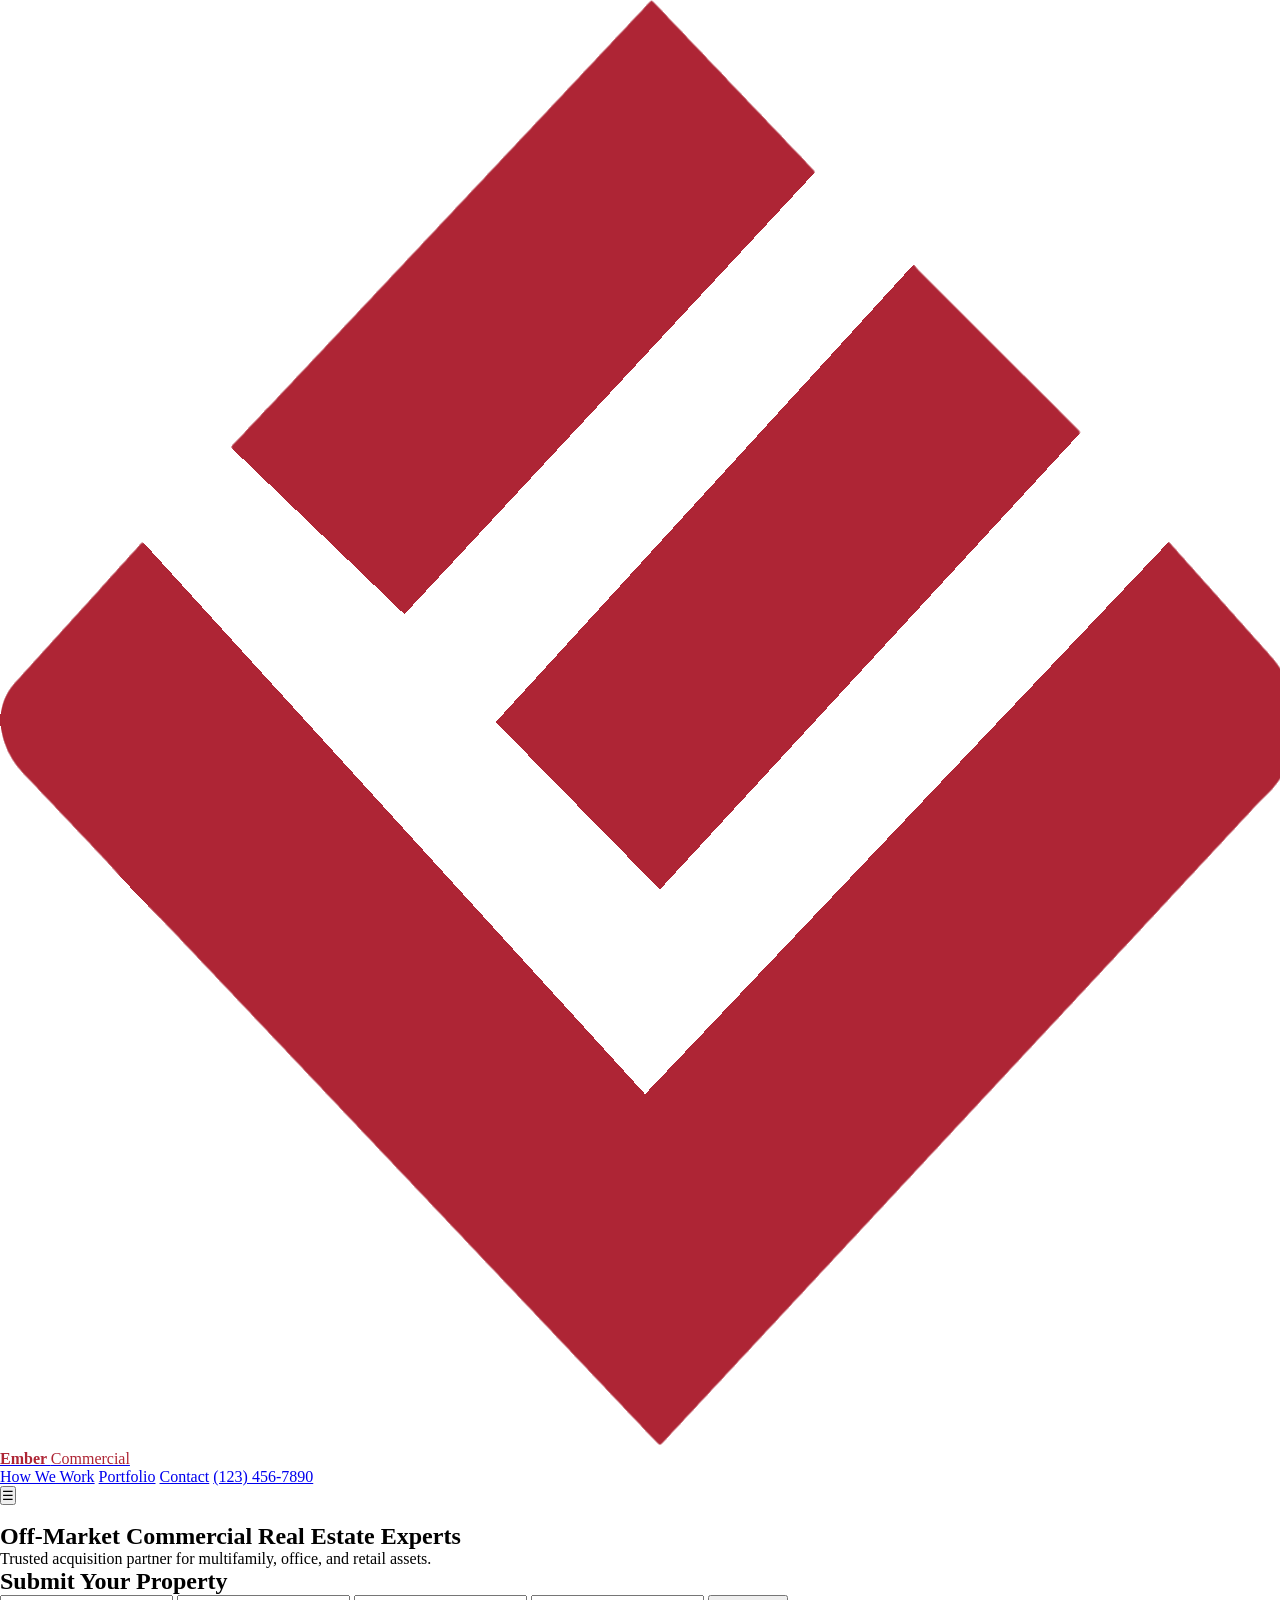
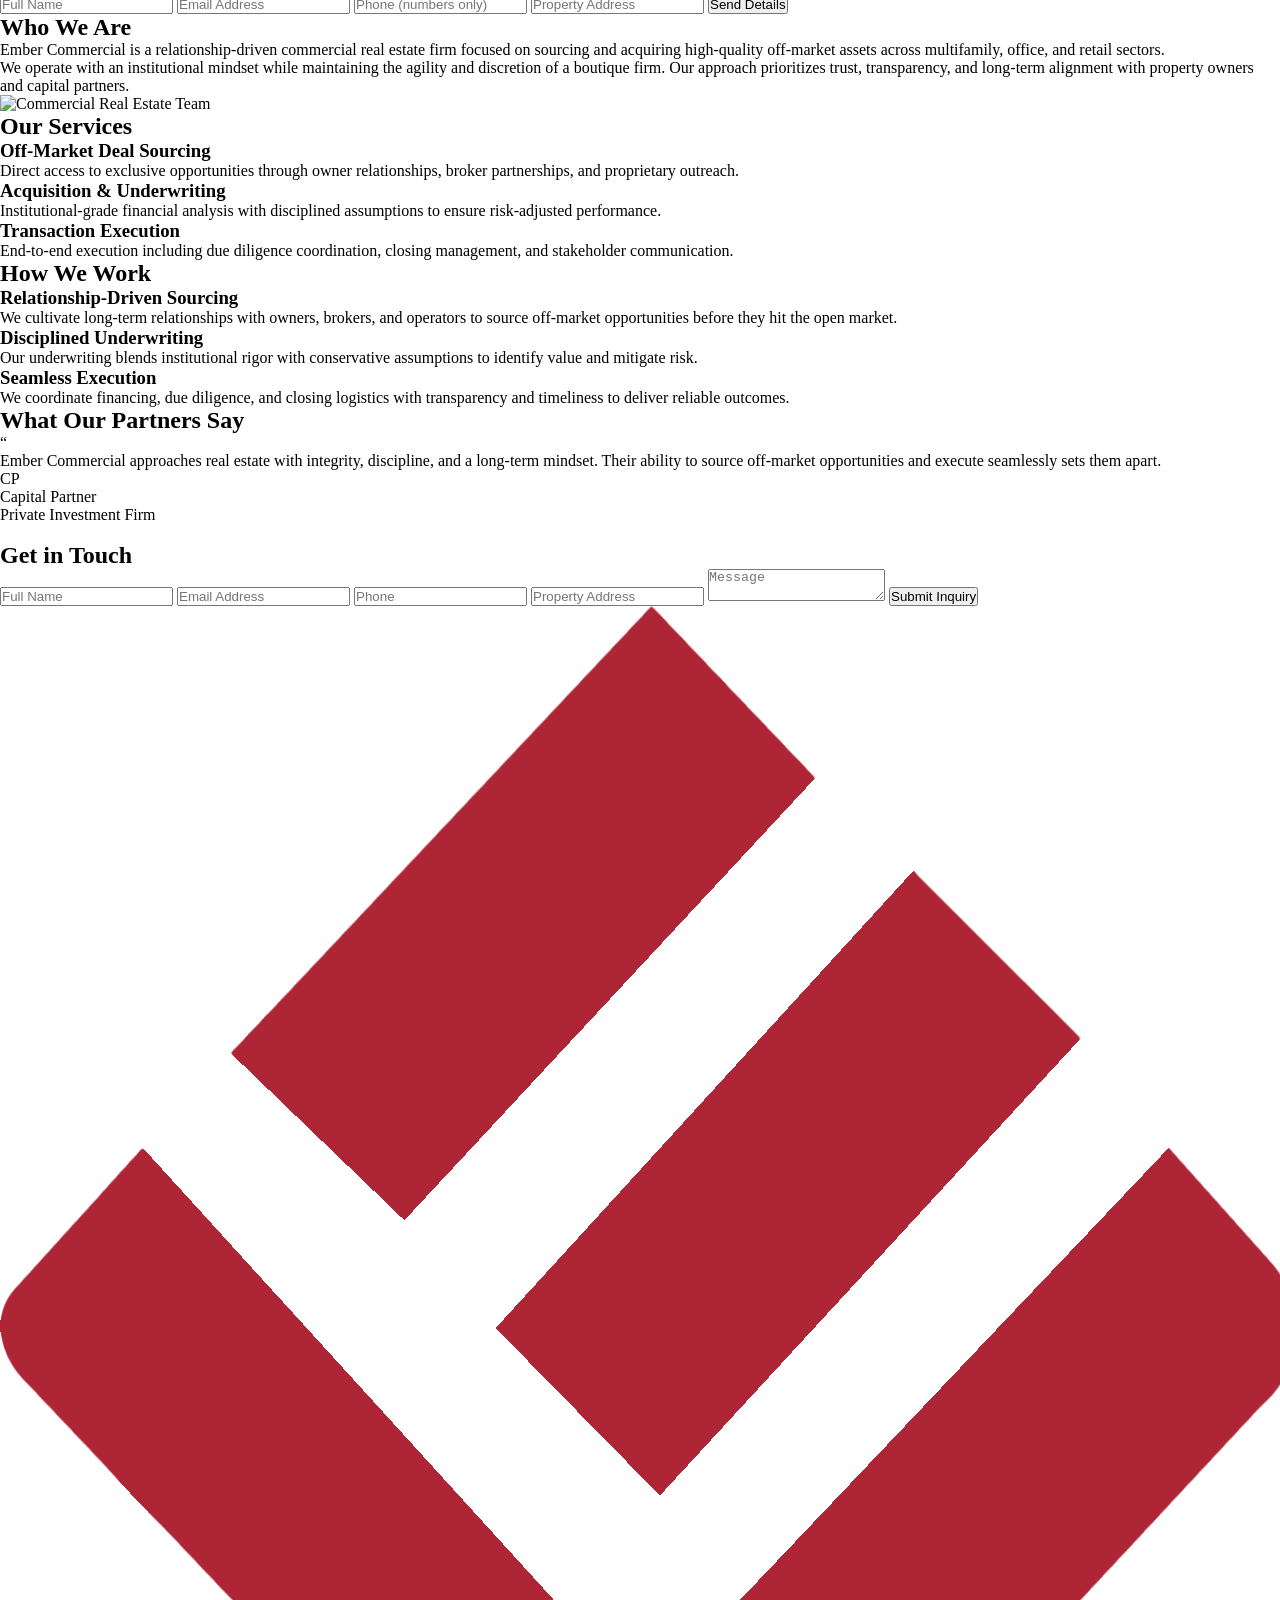
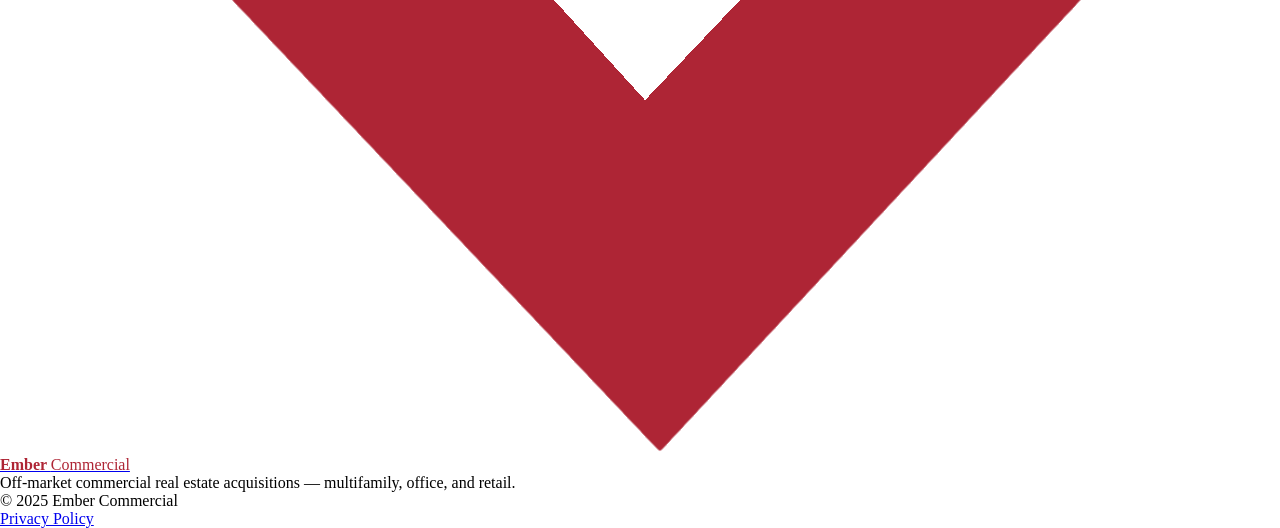
==== index.html @ 790bab95 "portfolio" ====
<!DOCTYPE html>
<html lang="en">
<head>
<meta charset="UTF-8">
<meta name="viewport" content="width=device-width, initial-scale=1.0">

<!-- SEO -->
<title>Ember Commercial | Off-Market Commercial Real Estate</title>
<meta name="description" content="Ember Commercial specializes in off-market multifamily, office, and retail real estate acquisitions with expert sourcing and execution.">
<meta name="keywords" content="commercial real estate, off market deals, multifamily, retail centers, office buildings">
<meta name="author" content="Ember Commercial">
<!-- Schema.org -->
<script type="application/ld+json">
{
  "@context": "https://schema.org",
  "@type": "RealEstateAgent",
  "name": "Ember Commercial",
  "url": "https://embercommercial.com",
  "telephone": "+1-123-456-7890",
  "address": {
    "@type": "PostalAddress",
    "addressCountry": "US"
  }
}
</script>
<script src="https://cdn.tailwindcss.com"></script>
<script src="https://cdn.jsdelivr.net/npm/emailjs-com@3/dist/email.min.js"></script>

<script>
tailwind.config = {
  theme: {
    extend: {
      colors: {
        ember: '#ae2535',
        dark: '#0F172A'
      }
    }
  }
}
</script>
  <link rel="stylesheet" href="style.css">
  <link rel="shortcut icon" href="Ember_commercial_jiiw76.png" type="image/x-icon">
  </head>

  <!-- SweetAlert2 -->
  <script src="https://cdn.jsdelivr.net/npm/sweetalert2@11"></script>
  </head>
</head>

<body id="top" class="bg-slate-50 text-slate-800">

<!-- ================= NAV ================= -->
<header class="fixed w-full bg-white shadow z-50">
  <div class="max-w-7xl mx-auto px-6 py-4 flex justify-between items-center">
    <div class="flex items-center space-x-2 font-bold text-xl">
      <a href="index.html" class="flex items-center space-x-2">
        <span class="text-ember">
          <img src="Ember_commercial_jiiw76.png" alt="Ember Commercial Logo" class="h-8 inline-block">
        </span>
        <span style="color:#ae2535 ; font-weight: bold;">Ember <span style="font-weight: 400;">Commercial</span></span>
      </a>
    </div>

    <nav class="hidden md:flex items-center space-x-8">
      <a href="#work" class="hover:text-ember">How We Work</a>
      <a href="#portfolio" class="hover:text-ember">Portfolio</a>
      <a href="#contact" class="hover:text-ember">Contact</a>
      <a href="tel:+11234567890" class="text-ember font-semibold">(123) 456-7890</a>
    </nav>

    <button id="menuBtn" class="md:hidden text-2xl p-2 rounded-md" aria-controls="mobileMenu" aria-expanded="false" aria-label="Open menu"> 
      <span id="menuIcon">☰</span>
    </button>
  </div>

  <!-- Mobile menu backdrop -->
  <div id="mobileBackdrop" class="hidden fixed inset-0 bg-black/50 z-40"></div>

  <!-- Mobile menu (fixed overlay) -->
  <nav id="mobileMenu" class="hidden fixed top-16 inset-x-4 bg-white rounded-xl shadow-lg z-50 p-6 md:hidden" role="menu" aria-hidden="true">
    <div class="flex flex-col space-y-4 text-lg">
      <a href="#work" class="block py-3 px-4 rounded hover:bg-slate-100" role="menuitem">How We Work</a>
      <a href="#portfolio" class="block py-3 px-4 rounded hover:bg-slate-100" role="menuitem">Portfolio</a>
      <a href="#contact" class="block py-3 px-4 rounded hover:bg-slate-100" role="menuitem">Contact</a>
      <a href="tel:+11234567890" class="block py-3 px-4 rounded font-semibold text-ember" role="menuitem">(123) 456-7890</a>
    </div>
  </nav>
</header>

<div class="h-20"></div>

<!-- ================= HERO ================= -->
<section class="relative bg-cover bg-center"
style="background-image:url('https://images.unsplash.com/photo-1486406146926-c627a92ad1ab'); background-attachment:scroll;">

<div class="absolute inset-0 bg-black/65"></div>

<div class="relative max-w-6xl mx-auto px-6 py-20 md:py-32 grid md:grid-cols-2 gap-8 md:gap-24 text-white">
  <div>
    <h1 class="text-5xl font-bold mb-6 max-w-xl">
      Off-Market Commercial Real Estate Experts
    </h1>
    <p class="text-lg text-slate-200 mb-8 max-w-lg">
      Trusted acquisition partner for multifamily, office, and retail assets.
    </p>
  </div>

  <!-- HERO FORM -->
  <form id="heroForm" class="bg-white text-slate-800 rounded-2xl p-6 md:p-8 shadow-xl space-y-4 max-w-md w-full mx-auto">
    <h2 class="text-2xl font-semibold text-center mb-4">Submit Your Property</h2>
    <input name="name" required placeholder="Full Name" class="w-full border rounded-xl px-4 py-3 name-field" autocomplete="name">
    <input name="email" type="email" required placeholder="Email Address" class="w-full border rounded-xl px-4 py-3">
    <input name="phone" type="tel" inputmode="numeric" pattern="[0-9]*" maxlength="15" required placeholder="Phone (numbers only)" class="w-full border rounded-xl px-4 py-3 phone-field">
    <input name="address" placeholder="Property Address" required class="w-full border rounded-xl px-4 py-3">
    <button class="w-full bg-ember text-white py-3 rounded-xl font-semibold">
      Send Details
    </button>
  </form>
</div>
</section>

<!-- ================= WHO WE ARE ================= -->
<section id="about" class="py-24 bg-white">
  <div class="max-w-6xl mx-auto px-6 grid md:grid-cols-2 gap-16 items-center">

    <!-- Text -->
    <div>
      <h2 class="text-3xl font-bold mb-6">Who We Are</h2>
      <p class="text-slate-600 leading-relaxed mb-6">
        Ember Commercial is a relationship-driven commercial real estate firm
        focused on sourcing and acquiring high-quality off-market assets across
        multifamily, office, and retail sectors.
      </p>
      <p class="text-slate-600 leading-relaxed">
        We operate with an institutional mindset while maintaining the agility
        and discretion of a boutique firm. Our approach prioritizes trust,
        transparency, and long-term alignment with property owners and capital
        partners.
      </p>
    </div>

    <!-- Image -->
    <div class="relative">
      <img
        loading="lazy"
        src="https://images.unsplash.com/photo-1521737604893-d14cc237f11d"
        alt="Commercial Real Estate Team"
        class="rounded-2xl shadow-lg"
      >
    </div>

  </div>
</section>

<!-- ================= OUR SERVICES ================= -->
<section id="services" class="py-24 bg-slate-50">
  <div class="max-w-6xl mx-auto px-6">

    <h2 class="text-3xl font-bold text-center mb-16">Our Services</h2>

    <div class="grid md:grid-cols-3 gap-14 md:px-10">

      <!-- Service 1 -->
      <div>
        <h3 class="text-xl font-semibold mb-3">
          Off-Market Deal Sourcing
        </h3>
        <p class="text-slate-600 leading-relaxed">
          Direct access to exclusive opportunities through owner relationships,
          broker partnerships, and proprietary outreach.
        </p>
      </div>

      <!-- Service 2 -->
      <div>
        <h3 class="text-xl font-semibold mb-3">
          Acquisition & Underwriting
        </h3>
        <p class="text-slate-600 leading-relaxed">
          Institutional-grade financial analysis with disciplined assumptions
          to ensure risk-adjusted performance.
        </p>
      </div>

      <!-- Service 3 -->
      <div>
        <h3 class="text-xl font-semibold mb-3">
          Transaction Execution
        </h3>
        <p class="text-slate-600 leading-relaxed">
          End-to-end execution including due diligence coordination, closing
          management, and stakeholder communication.
        </p>
      </div>

    </div>
  </div>
</section>


<!-- ================= HOW WE WORK ================= -->
<section id="work" class="py-24 bg-white">
  <div class="max-w-6xl mx-auto px-6">
    <h2 class="text-3xl font-bold text-center mb-16">How We Work</h2>
    <div class="relative border-l-2 border-ember pl-10 space-y-12 md:max-w-4xl md:mx-auto">
      <div class="relative">
        <span class="absolute -left-3 bg-ember w-6 h-6 rounded-full ring-2 ring-white"></span>
        <div class="md:pl-6">
          <h3 class="text-xl font-semibold">Relationship-Driven Sourcing</h3>
          <p class="text-slate-600 max-w-md">
            We cultivate long-term relationships with owners, brokers, and operators to source off-market opportunities before they hit the open market.
          </p>
        </div>
      </div>

      <div class="relative">
        <span class="absolute -left-3 bg-ember w-6 h-6 rounded-full ring-2 ring-white"></span>
        <div class="md:pl-6">
          <h3 class="text-xl font-semibold">Disciplined Underwriting</h3>
          <p class="text-slate-600 max-w-md">
            Our underwriting blends institutional rigor with conservative assumptions to identify value and mitigate risk.
          </p>
        </div>
      </div>

      <div class="relative">
        <span class="absolute -left-3 bg-ember w-6 h-6 rounded-full ring-2 ring-white"></span>
        <div class="md:pl-6">
          <h3 class="text-xl font-semibold">Seamless Execution</h3>
          <p class="text-slate-600 max-w-md">
            We coordinate financing, due diligence, and closing logistics with transparency and timeliness to deliver reliable outcomes.
          </p>
        </div>
      </div>
    </div>
  </div>
</section>



<!-- ================= TESTIMONIAL ================= -->
<section class="py-24 bg-slate-50">
  <div class="max-w-5xl mx-auto px-6 text-center">

    <h2 class="text-3xl font-bold mb-12">What Our Partners Say</h2>

    <div class="bg-white rounded-2xl shadow-lg p-10 md:p-14 relative">
      <span class="absolute -top-6 left-1/2 -translate-x-1/2 text-ember text-6xl">“</span>

      <p class="text-xl text-slate-700 leading-relaxed mb-8 max-w-3xl mx-auto">
        Ember Commercial approaches real estate with integrity, discipline, and
        a long-term mindset. Their ability to source off-market opportunities
        and execute seamlessly sets them apart.
      </p>

      <div class="flex flex-col items-center">
        <div class="w-14 h-14 rounded-full bg-ember text-white flex items-center justify-center font-bold text-lg">
          CP
        </div>
        <p class="mt-4 font-semibold">Capital Partner</p>
        <p class="text-sm text-slate-500">Private Investment Firm</p>
      </div>
    </div>

  </div>
</section>



<!-- ================= CONTACT ================= -->
<section id="contact" class="py-24 bg-white">
  <div class="max-w-7xl mx-auto px-6 grid md:grid-cols-2 gap-12">

    <img src="" alt="">

    <form id="contactForm" class="space-y-4">
      <h2 class="text-3xl font-bold mb-4">Get in Touch</h2>
      <input name="name" required placeholder="Full Name" class="w-full border rounded-xl px-4 py-3 name-field" autocomplete="name">
      <input name="email" type="email" required placeholder="Email Address" class="w-full border rounded-xl px-4 py-3">
      <input name="phone" type="tel" inputmode="numeric" pattern="[0-9]*" maxlength="15" required placeholder="Phone" class="w-full border rounded-xl px-4 py-3 phone-field">
      <input name="address" placeholder="Property Address" required class="w-full border rounded-xl px-4 py-3">
      <textarea name="message" placeholder="Message" class="w-full border rounded-xl px-4 py-3 h-28"></textarea>
      <button class="bg-ember text-white py-3 rounded-xl w-full font-semibold">
        Submit Inquiry
      </button>
    </form>

  </div>
</section>

<!-- ================= FOOTER ================= -->
<footer class="bg-dark text-slate-400 py-12 text-center">
  <div class="max-w-3xl mx-auto px-6">
    <a href="index.html" class="inline-block mb-4">
      <img src="Ember_commercial_jiiw76.png" alt="Ember Commercial Logo" class="h-16 mx-auto mb-2">
     <span style="color:#ae2535 ; font-weight: bold;">Ember <span style="font-weight: 400;">Commercial</span></span>
    </a>

    <p class="text-slate-300 mb-6">Off-market commercial real estate acquisitions — multifamily, office, and retail.</p>

    <div class="flex items-center justify-center space-x-4">
      <p class="text-slate-400">© 2025 Ember Commercial</p>
      <a href="privacy-policy.html" class="text-slate-300 hover:text-white">Privacy Policy</a>
    </div>
  </div>
</footer>

<script src="script.js"></script>
</body>
</html>
---- style.css ----
*{
    margin: 0;
    padding: 0;
    box-sizing: border-box;
    scroll-behavior: smooth;
}

/* Prevent background scroll when mobile menu is open */
.no-scroll {
    overflow: hidden;
}

/* Testimonial avatar */
.testimonial-avatar { width:48px; height:48px; border-radius:9999px; object-fit:cover }


.gallery-img {
  width: 420px;
  height: 260px;
  object-fit: cover;
  border-radius: 1rem;
  box-shadow: 0 10px 25px rgba(0,0,0,0.15);
}

/* Animations */
@keyframes scrollLeft {
  0% { transform: translateX(0); }
  100% { transform: translateX(-50%); }
}

@keyframes scrollRight {
  0% { transform: translateX(-50%); }
  100% { transform: translateX(0); }
}

.animate-scroll-left {
  animation: scrollLeft 45s linear infinite;
}

.animate-scroll-right {
  animation: scrollRight 55s linear infinite;
}


/* Mobile optimization */
@media (max-width: 768px) {
  .gallery-img {
    width: 300px;
    height: 200px;
  }
}

/* Mobile menu animated appearance */
#mobileBackdrop {
  transition: opacity 260ms ease, visibility 260ms ease;
  opacity: 0;
  visibility: hidden;
  background-color: rgba(2,6,23,0.6);
  /* remove blur for non-glassy look */
  z-index: 99980; /* ensure backdrop is behind the menu */
}

.backdrop-visible {
  opacity: 1;
  visibility: visible;
  z-index: 99980 !important;
}

@keyframes menuEnter {
  0% { transform: translateY(16px) scale(0.98); opacity: 0; }
  60% { transform: translateY(-8px) scale(1.02); opacity: 1; }
  100% { transform: translateY(0) scale(1); opacity: 1; }
}

@keyframes menuExit {
  0% { transform: translateY(0) scale(1); opacity: 1; }
  100% { transform: translateY(12px) scale(0.98); opacity: 0; }
}

#mobileMenu {
  transition: transform 320ms cubic-bezier(.2,.9,.3,1), opacity 240ms ease;
  transform-origin: top center;
  opacity: 0;
  pointer-events: none;
  z-index: 99990; /* default stacking for the menu */
}

.menu-visible {
  opacity: 1;
  pointer-events: auto;
  animation: menuEnter 360ms cubic-bezier(.2,.9,.3,1) both;
}

/* Ensure visible menu is rendered above other fixed elements and is interactive */
.menu-visible {
  z-index: 99999 !important;
  display: flex !important;
}

/* Make inner content interactive and ensure touch actions are allowed */
#mobileMenu, #mobileMenu * {
  touch-action: auto;
}

#mobileMenu a {
  position: relative;
  z-index: 100000;
}

.menu-hidden-anim {
  animation: menuExit 220ms ease both;
}

/* Slight glass / elevated look for mobile menu */
#mobileMenu {
  /* solid, opaque background to avoid a glass effect */
  background-color: #ffffff;
  box-shadow: 0 12px 30px rgba(2,6,23,0.12);
  border: 0; /* keep it clean */
}

/* Make mobile menu full-screen and ensure clicks register */
@media (max-width: 768px) {
  /* default: keep hidden as inset-x small card */
  #mobileMenu {
    top: 16px; /* keep same as markup when not visible */
    left: 1rem;
    right: 1rem;
    bottom: auto;
    border-radius: 1rem;
  }

  /* When opened, expand to cover viewport */
  #mobileMenu.menu-visible {
    inset: 0;
    top: 0;
    left: 0;
    right: 0;
    bottom: 0;
    border-radius: 0;
    padding: 2.5rem 1.25rem;
    display: flex;
    align-items: center;
    justify-content: center;
  }

  /* constrain the inner column so links remain readable */
  #mobileMenu .flex {
    max-width: 420px;
    width: 100%;
  }

  /* Backdrop should only capture clicks when visible */
  #mobileBackdrop { pointer-events: none; }
  .backdrop-visible { pointer-events: auto; }
}
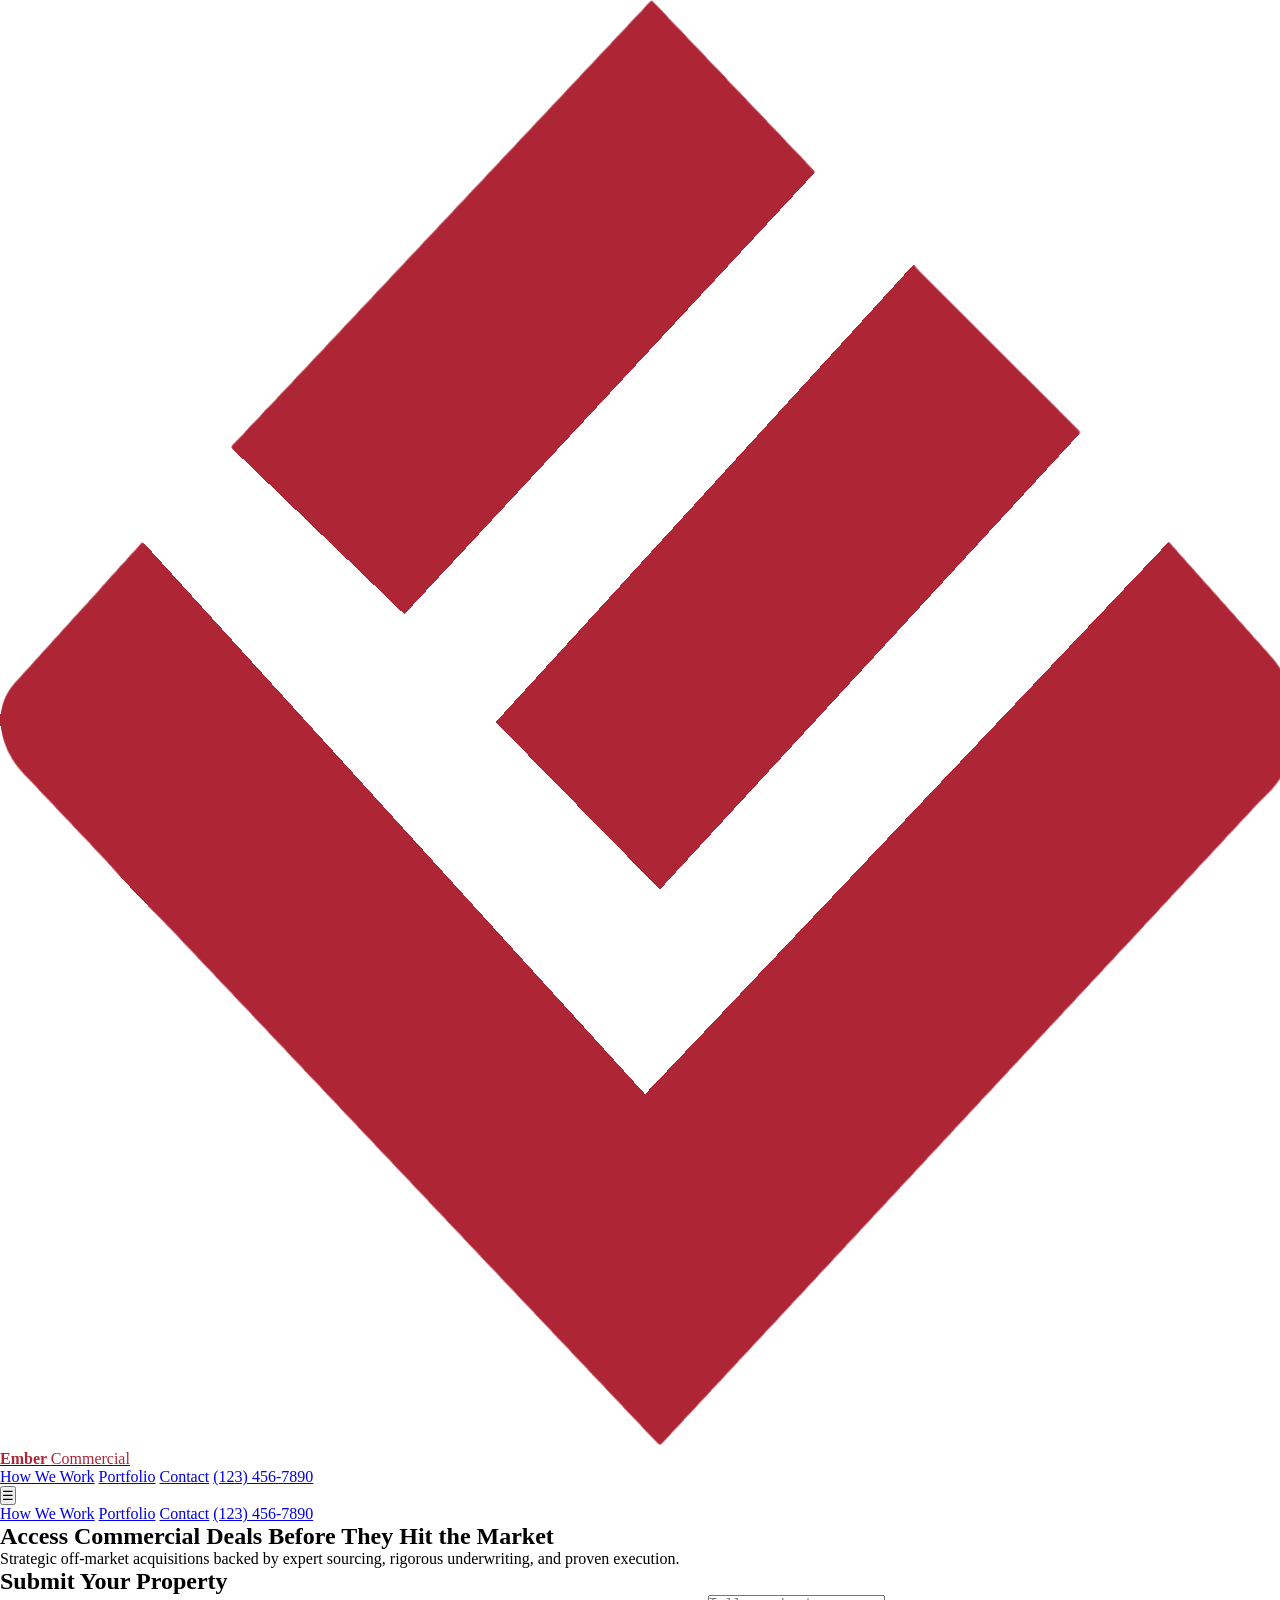
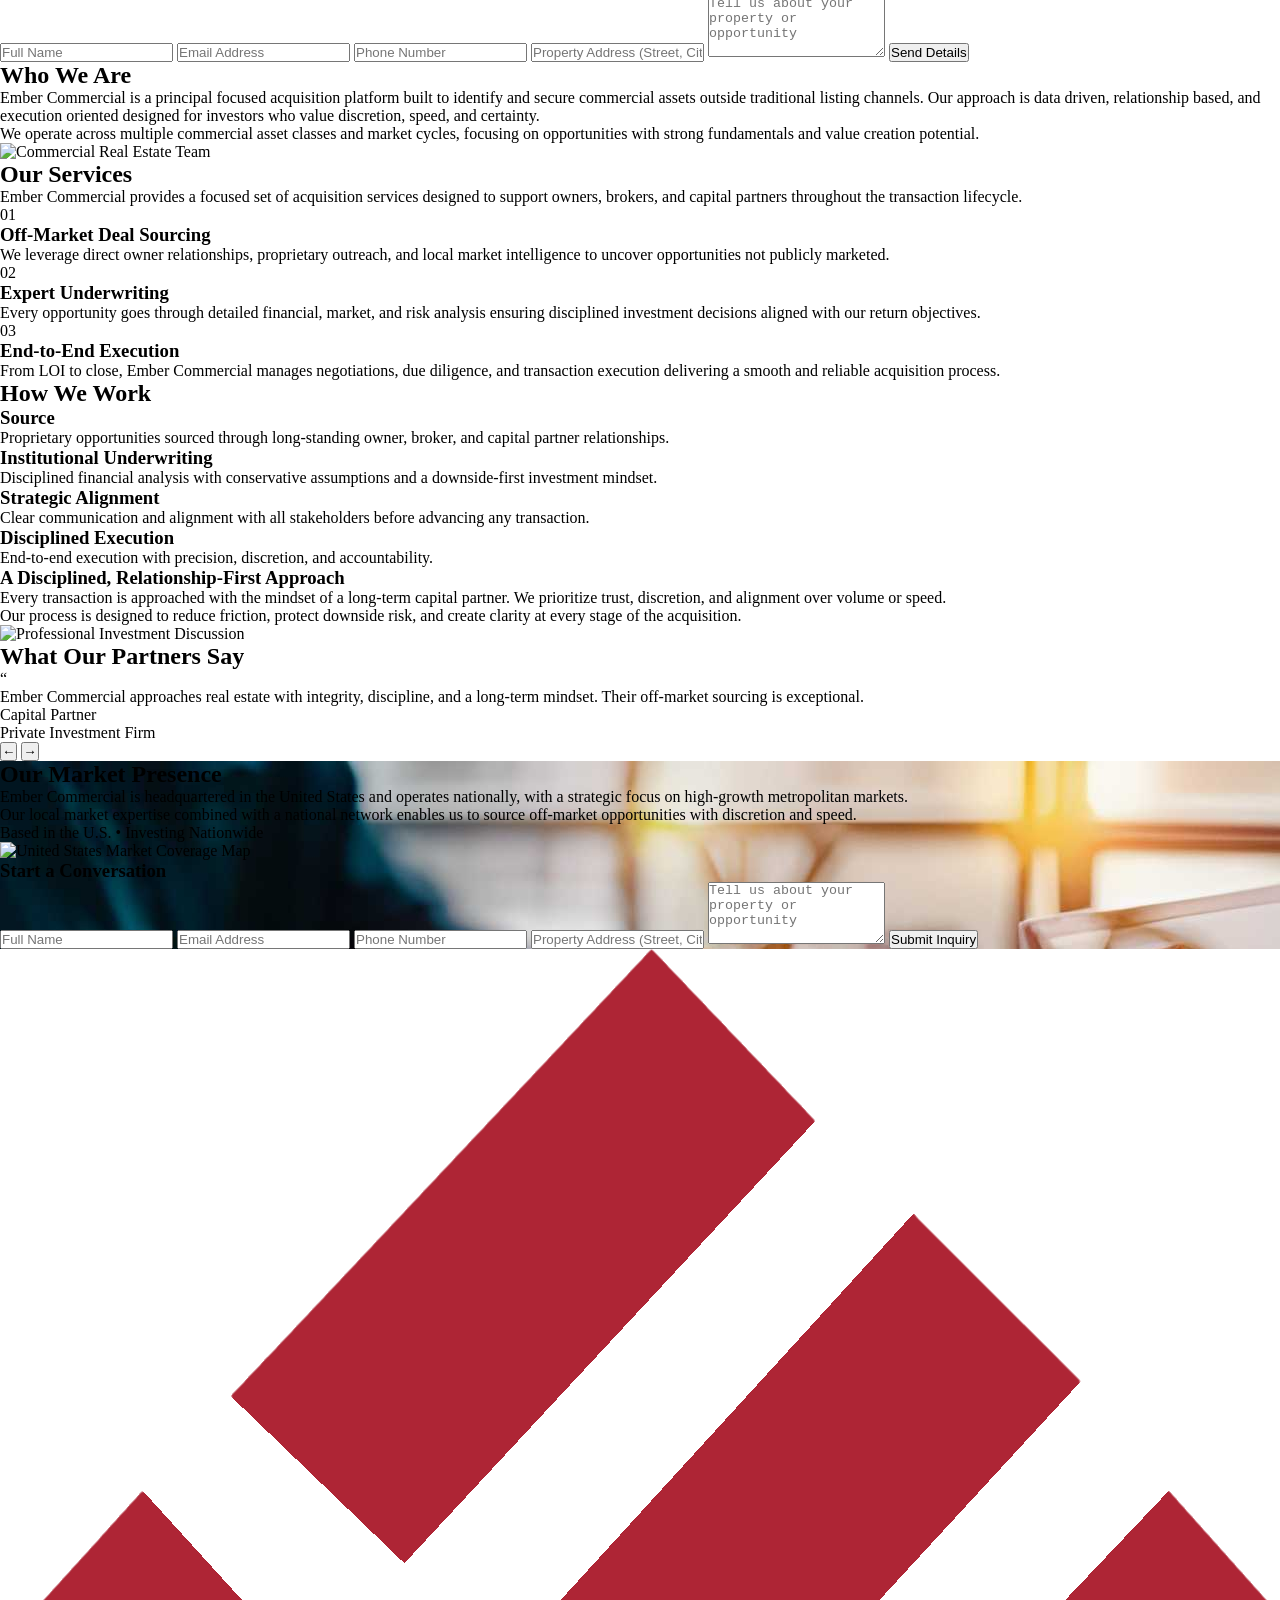
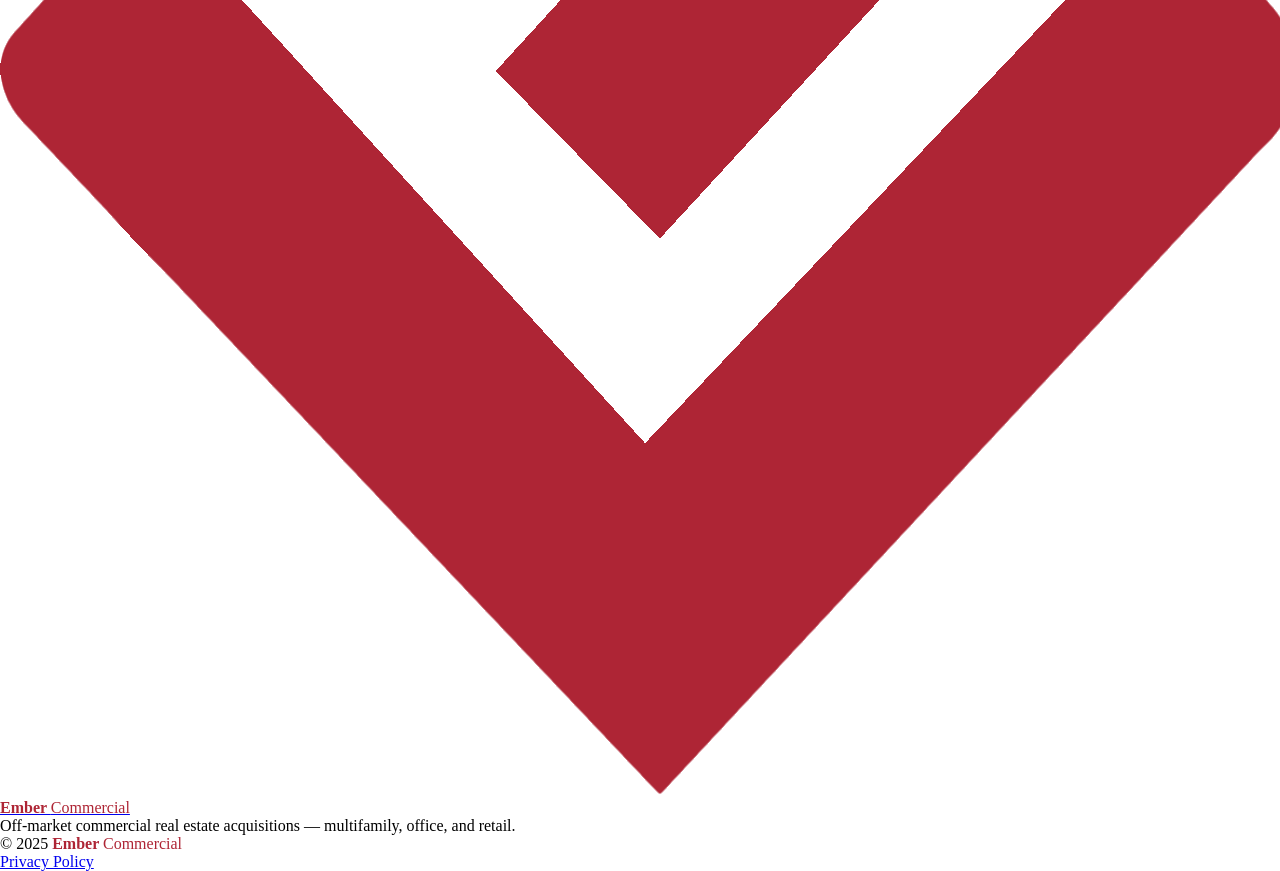
==== commit 5e1fdfcf: "updating" ====
--- a/index.html
+++ b/index.html
@@ -98,20 +98,31 @@
 <div class="relative max-w-6xl mx-auto px-6 py-20 md:py-32 grid md:grid-cols-2 gap-8 md:gap-24 text-white">
   <div>
     <h1 class="text-5xl font-bold mb-6 max-w-xl">
-      Off-Market Commercial Real Estate Experts
+      Access Commercial Deals Before They Hit the Market
     </h1>
     <p class="text-lg text-slate-200 mb-8 max-w-lg">
-      Trusted acquisition partner for multifamily, office, and retail assets.
+      Strategic off-market acquisitions backed by expert sourcing, rigorous underwriting, and proven execution.
     </p>
   </div>
 
   <!-- HERO FORM -->
   <form id="heroForm" class="bg-white text-slate-800 rounded-2xl p-6 md:p-8 shadow-xl space-y-4 max-w-md w-full mx-auto">
     <h2 class="text-2xl font-semibold text-center mb-4">Submit Your Property</h2>
-    <input name="name" required placeholder="Full Name" class="w-full border rounded-xl px-4 py-3 name-field" autocomplete="name">
-    <input name="email" type="email" required placeholder="Email Address" class="w-full border rounded-xl px-4 py-3">
-    <input name="phone" type="tel" inputmode="numeric" pattern="[0-9]*" maxlength="15" required placeholder="Phone (numbers only)" class="w-full border rounded-xl px-4 py-3 phone-field">
-    <input name="address" placeholder="Property Address" required class="w-full border rounded-xl px-4 py-3">
+    <input name="name" required placeholder="Full Name" class="w-full border rounded-xl px-4 py-3 name-field border border-slate-300 focus:outline-none focus:ring-2 focus:ring-ember"  autocomplete="name">
+
+    <input name="email" type="email" required placeholder="Email Address" class="w-full border rounded-lg border border-slate-300 focus:outline-none focus:ring-2 focus:ring-ember  px-4 py-3">
+
+    <input name="phone" type="tel" inputmode="numeric" pattern="[0-9]*" maxlength="15" required placeholder="Phone Number" class="w-full border rounded-lg border border-slate-300 focus:outline-none focus:ring-2 focus:ring-ember px-4 py-3 phone-field">
+
+    <input name="address" placeholder="Property Address (Street, City, State)" required class="w-full border border-slate-300 focus:outline-none focus:ring-2 focus:ring-ember rounded-lg px-4 py-3">
+
+    <textarea
+    name="message"
+    rows="4"
+    placeholder="Tell us about your property or opportunity"
+    class="w-full px-4 py-3 rounded-lg border border-slate-300 focus:outline-none focus:ring-2 focus:ring-ember"
+  ></textarea>
+
     <button class="w-full bg-ember text-white py-3 rounded-xl font-semibold">
       Send Details
     </button>
@@ -127,15 +138,10 @@
     <div>
       <h2 class="text-3xl font-bold mb-6">Who We Are</h2>
       <p class="text-slate-600 leading-relaxed mb-6">
-        Ember Commercial is a relationship-driven commercial real estate firm
-        focused on sourcing and acquiring high-quality off-market assets across
-        multifamily, office, and retail sectors.
+      Ember Commercial is a principal focused acquisition platform built to identify and secure commercial assets outside traditional listing channels. Our approach is data driven, relationship based, and execution oriented designed for investors who value discretion, speed, and certainty.
       </p>
       <p class="text-slate-600 leading-relaxed">
-        We operate with an institutional mindset while maintaining the agility
-        and discretion of a boutique firm. Our approach prioritizes trust,
-        transparency, and long-term alignment with property owners and capital
-        partners.
+       We operate across multiple commercial asset classes and market cycles, focusing on opportunities with strong fundamentals and value creation potential.
       </p>
     </div>
 
@@ -156,82 +162,149 @@
 <section id="services" class="py-24 bg-slate-50">
   <div class="max-w-6xl mx-auto px-6">
 
-    <h2 class="text-3xl font-bold text-center mb-16">Our Services</h2>
-
-    <div class="grid md:grid-cols-3 gap-14 md:px-10">
-
-      <!-- Service 1 -->
-      <div>
-        <h3 class="text-xl font-semibold mb-3">
+    <div class="max-w-3xl mx-auto text-center mb-20">
+      <h2 class="text-3xl font-bold mb-6">Our Services</h2>
+      <p class="text-slate-600 leading-relaxed">
+        Ember Commercial provides a focused set of acquisition services designed
+        to support owners, brokers, and capital partners throughout the
+        transaction lifecycle.
+      </p>
+    </div>
+
+    <div class="space-y-20 max-w-4xl mx-auto">
+
+      <!-- Service 01 -->
+      <div class="flex gap-10">
+        <span class="text-ember text-4xl font-bold">01</span>
+        <div>
+          <h3 class="text-xl font-semibold mb-4">
           Off-Market Deal Sourcing
+          </h3>
+          <p class="text-slate-600 leading-relaxed">
+          We leverage direct owner relationships, proprietary outreach, and local market intelligence to uncover opportunities not publicly marketed.
+          </p>
+        </div>
+      </div>
+
+      <!-- Service 02 -->
+      <div class="flex gap-10">
+        <span class="text-ember text-4xl font-bold">02</span>
+        <div>
+          <h3 class="text-xl font-semibold mb-4">
+            Expert Underwriting
+          </h3>
+          <p class="text-slate-600 leading-relaxed">
+           Every opportunity goes through detailed financial, market, and risk analysis ensuring disciplined investment decisions aligned with our return objectives.
+          </p>
+        </div>
+      </div>
+
+      <!-- Service 03 -->
+      <div class="flex gap-10">
+        <span class="text-ember text-4xl font-bold">03</span>
+        <div>
+          <h3 class="text-xl font-semibold mb-4">
+            End-to-End Execution
+          </h3>
+          <p class="text-slate-600 leading-relaxed">
+          From LOI to close, Ember Commercial manages negotiations, due diligence, and transaction execution delivering a smooth and reliable acquisition process.
+          </p>
+        </div>
+      </div>
+
+    </div>
+  </div>
+</section>
+
+
+<!-- ================= HOW WE WORK ================= -->
+<section id="process" class="py-24 bg-white">
+  <div class="max-w-6xl mx-auto px-6">
+
+    <h2 class="text-3xl font-bold text-center mb-20">How We Work</h2>
+
+    <div class="grid md:grid-cols-2 gap-20 items-start">
+
+      <!-- LEFT: TIMELINE -->
+      <div class="relative md:pl-10">
+
+        <!-- Vertical line -->
+        <div class="hidden md:block absolute top-0 left-2 h-full w-0.5 bg-slate-300"></div>
+
+        <!-- Step 1 -->
+        <div class="relative flex md:block pb-12 md:pb-20 items-start">
+          <span class="flex-shrink-0 w-4 h-4 bg-ember rounded-full mt-1 md:mt-0 md:absolute md:-left-5 md:top-2"></span>
+          <div class="ml-4 md:ml-0">
+            <h3 class="text-xl font-semibold mb-3">Source</h3>
+            <p class="text-slate-600 leading-relaxed">
+              Proprietary opportunities sourced through long-standing owner,
+              broker, and capital partner relationships.
+            </p>
+          </div>
+        </div>
+
+        <!-- Step 2 -->
+        <div class="relative flex md:block pb-12 md:pb-20 items-start">
+          <span class="flex-shrink-0 w-4 h-4 bg-ember rounded-full mt-1 md:mt-0 md:absolute md:-left-5 md:top-2"></span>
+          <div class="ml-4 md:ml-0">
+            <h3 class="text-xl font-semibold mb-3">Institutional Underwriting</h3>
+            <p class="text-slate-600 leading-relaxed">
+              Disciplined financial analysis with conservative assumptions and a
+              downside-first investment mindset.
+            </p>
+          </div>
+        </div>
+
+        <!-- Step 3 -->
+        <div class="relative flex md:block pb-12 md:pb-20 items-start">
+          <span class="flex-shrink-0 w-4 h-4 bg-ember rounded-full mt-1 md:mt-0 md:absolute md:-left-5 md:top-2"></span>
+          <div class="ml-4 md:ml-0">
+            <h3 class="text-xl font-semibold mb-3">Strategic Alignment</h3>
+            <p class="text-slate-600 leading-relaxed">
+              Clear communication and alignment with all stakeholders before
+              advancing any transaction.
+            </p>
+          </div>
+        </div>
+
+        <!-- Step 4 -->
+        <div class="relative flex md:block items-start">
+          <span class="flex-shrink-0 w-4 h-4 bg-ember rounded-full mt-1 md:mt-0 md:absolute md:-left-5 md:top-2"></span>
+          <div class="ml-4 md:ml-0">
+            <h3 class="text-xl font-semibold mb-3">Disciplined Execution</h3>
+            <p class="text-slate-600 leading-relaxed">
+              End-to-end execution with precision, discretion, and accountability.
+            </p>
+          </div>
+        </div>
+
+      </div>
+
+      <!-- RIGHT: PROCESS PHILOSOPHY / IMAGE -->
+      <div class="mt-10 md:mt-0">
+        <h3 class="text-2xl font-semibold mb-6">
+          A Disciplined, Relationship-First Approach
         </h3>
-        <p class="text-slate-600 leading-relaxed">
-          Direct access to exclusive opportunities through owner relationships,
-          broker partnerships, and proprietary outreach.
+
+        <p class="text-slate-600 leading-relaxed mb-6">
+          Every transaction is approached with the mindset of a long-term
+          capital partner. We prioritize trust, discretion, and alignment over
+          volume or speed.
         </p>
-      </div>
-
-      <!-- Service 2 -->
-      <div>
-        <h3 class="text-xl font-semibold mb-3">
-          Acquisition & Underwriting
-        </h3>
-        <p class="text-slate-600 leading-relaxed">
-          Institutional-grade financial analysis with disciplined assumptions
-          to ensure risk-adjusted performance.
+
+        <p class="text-slate-600 leading-relaxed mb-10">
+          Our process is designed to reduce friction, protect downside risk,
+          and create clarity at every stage of the acquisition.
         </p>
-      </div>
-
-      <!-- Service 3 -->
-      <div>
-        <h3 class="text-xl font-semibold mb-3">
-          Transaction Execution
-        </h3>
-        <p class="text-slate-600 leading-relaxed">
-          End-to-end execution including due diligence coordination, closing
-          management, and stakeholder communication.
-        </p>
-      </div>
-
-    </div>
-  </div>
-</section>
-
-
-<!-- ================= HOW WE WORK ================= -->
-<section id="work" class="py-24 bg-white">
-  <div class="max-w-6xl mx-auto px-6">
-    <h2 class="text-3xl font-bold text-center mb-16">How We Work</h2>
-    <div class="relative border-l-2 border-ember pl-10 space-y-12 md:max-w-4xl md:mx-auto">
-      <div class="relative">
-        <span class="absolute -left-3 bg-ember w-6 h-6 rounded-full ring-2 ring-white"></span>
-        <div class="md:pl-6">
-          <h3 class="text-xl font-semibold">Relationship-Driven Sourcing</h3>
-          <p class="text-slate-600 max-w-md">
-            We cultivate long-term relationships with owners, brokers, and operators to source off-market opportunities before they hit the open market.
-          </p>
-        </div>
-      </div>
-
-      <div class="relative">
-        <span class="absolute -left-3 bg-ember w-6 h-6 rounded-full ring-2 ring-white"></span>
-        <div class="md:pl-6">
-          <h3 class="text-xl font-semibold">Disciplined Underwriting</h3>
-          <p class="text-slate-600 max-w-md">
-            Our underwriting blends institutional rigor with conservative assumptions to identify value and mitigate risk.
-          </p>
-        </div>
-      </div>
-
-      <div class="relative">
-        <span class="absolute -left-3 bg-ember w-6 h-6 rounded-full ring-2 ring-white"></span>
-        <div class="md:pl-6">
-          <h3 class="text-xl font-semibold">Seamless Execution</h3>
-          <p class="text-slate-600 max-w-md">
-            We coordinate financing, due diligence, and closing logistics with transparency and timeliness to deliver reliable outcomes.
-          </p>
-        </div>
-      </div>
+
+        <img
+          loading="lazy"
+          src="https://images.unsplash.com/photo-1507679799987-c73779587ccf"
+          alt="Professional Investment Discussion"
+          class="rounded-2xl shadow-lg max-w-full"
+        >
+      </div>
+
     </div>
   </div>
 </section>
@@ -240,56 +313,129 @@
 
 <!-- ================= TESTIMONIAL ================= -->
 <section class="py-24 bg-slate-50">
-  <div class="max-w-5xl mx-auto px-6 text-center">
-
-    <h2 class="text-3xl font-bold mb-12">What Our Partners Say</h2>
-
-    <div class="bg-white rounded-2xl shadow-lg p-10 md:p-14 relative">
+  <div class="max-w-5xl mx-auto px-6 text-center relative">
+
+    <h2 class="text-3xl font-bold mb-14">What Our Partners Say</h2>
+
+    <!-- Card -->
+    <div
+      id="testimonialCard"
+      class="bg-white rounded-2xl shadow-lg p-10 md:p-16 relative transition-all duration-700 ease-out"
+    >
       <span class="absolute -top-6 left-1/2 -translate-x-1/2 text-ember text-6xl">“</span>
 
-      <p class="text-xl text-slate-700 leading-relaxed mb-8 max-w-3xl mx-auto">
-        Ember Commercial approaches real estate with integrity, discipline, and
-        a long-term mindset. Their ability to source off-market opportunities
-        and execute seamlessly sets them apart.
-      </p>
-
-      <div class="flex flex-col items-center">
-        <div class="w-14 h-14 rounded-full bg-ember text-white flex items-center justify-center font-bold text-lg">
-          CP
-        </div>
-        <p class="mt-4 font-semibold">Capital Partner</p>
-        <p class="text-sm text-slate-500">Private Investment Firm</p>
-      </div>
-    </div>
-
-  </div>
-</section>
-
-
-
-<!-- ================= CONTACT ================= -->
-<section id="contact" class="py-24 bg-white">
-  <div class="max-w-7xl mx-auto px-6 grid md:grid-cols-2 gap-12">
-
-    <img src="" alt="">
-
-    <form id="contactForm" class="space-y-4">
-      <h2 class="text-3xl font-bold mb-4">Get in Touch</h2>
-      <input name="name" required placeholder="Full Name" class="w-full border rounded-xl px-4 py-3 name-field" autocomplete="name">
-      <input name="email" type="email" required placeholder="Email Address" class="w-full border rounded-xl px-4 py-3">
-      <input name="phone" type="tel" inputmode="numeric" pattern="[0-9]*" maxlength="15" required placeholder="Phone" class="w-full border rounded-xl px-4 py-3 phone-field">
-      <input name="address" placeholder="Property Address" required class="w-full border rounded-xl px-4 py-3">
-      <textarea name="message" placeholder="Message" class="w-full border rounded-xl px-4 py-3 h-28"></textarea>
-      <button class="bg-ember text-white py-3 rounded-xl w-full font-semibold">
-        Submit Inquiry
+      <p
+        id="testimonialText"
+        class="text-xl md:text-2xl text-slate-700 leading-relaxed mb-10 max-w-3xl mx-auto"
+      ></p>
+
+      <div>
+        <p id="testimonialName" class="font-semibold"></p>
+        <p id="testimonialRole" class="text-sm text-slate-500"></p>
+      </div>
+    </div>
+
+    <!-- Arrows -->
+    <div class="absolute right-6 -bottom-14 flex gap-3">
+      <button
+        onclick="prevTestimonial()"
+        class="w-12 h-12 rounded-full bg-white shadow flex items-center justify-center hover:bg-slate-100 transition"
+        aria-label="Previous testimonial"
+      >
+        ←
       </button>
-    </form>
-
-  </div>
-</section>
+      <button
+        onclick="nextTestimonial()"
+        class="w-12 h-12 rounded-full bg-white shadow flex items-center justify-center hover:bg-slate-100 transition"
+        aria-label="Next testimonial"
+      >
+        →
+      </button>
+    </div>
+
+  </div>
+</section>
+
+
+
+<!-- ================= Some TEXT & MAP + CONTACT FORM ================= -->
+<section
+  id="location"
+  class="relative py-28 bg-cover bg-center"
+  style="background-image:url('steptodown.com467398.jpg');"
+>
+  <!-- Overlay -->
+  <div class="absolute inset-0 bg-black/70"></div>
+
+  <div class="relative max-w-6xl mx-auto px-6 grid md:grid-cols-2 gap-16 items-center text-white">
+
+    <!-- LEFT: CONTENT + MAP -->
+    <div>
+      <h2 class="text-3xl font-bold mb-6">Our Market Presence</h2>
+
+      <p class="text-slate-200 leading-relaxed mb-6">
+        Ember Commercial is headquartered in the United States and operates
+        nationally, with a strategic focus on high-growth metropolitan markets.
+      </p>
+
+      <p class="text-slate-200 leading-relaxed mb-8">
+        Our local market expertise combined with a national network enables us
+        to source off-market opportunities with discretion and speed.
+      </p>
+
+      <p class="font-semibold mb-8">
+        Based in the U.S. • Investing Nationwide
+      </p>
+
+      <!-- Map Image -->
+      <img
+        loading="lazy"
+        src="https://res.cloudinary.com/de7y9vclv/image/upload/v1766439144/map_USZIP_jll3xk.png"
+        alt="United States Market Coverage Map"
+        class="rounded-2xl max-w-full"
+      >
+    </div>
+
+    <!-- RIGHT: FORM -->
+    <div class="bg-white rounded-2xl p-10 shadow-2xl text-slate-800">
+      <h3 class="text-2xl font-semibold mb-6">
+        Start a Conversation
+      </h3>
+
+<form id="locationForm" class="space-y-5">
+
+  <input name="name" required placeholder="Full Name" class="w-full border rounded-xl px-4 py-3 name-field border border-slate-300 focus:outline-none focus:ring-2 focus:ring-ember"  autocomplete="name">
+
+    <input name="email" type="email" required placeholder="Email Address" class="w-full border rounded-lg border border-slate-300 focus:outline-none focus:ring-2 focus:ring-ember  px-4 py-3">
+
+    <input name="phone" type="tel" inputmode="numeric" pattern="[0-9]*" maxlength="15" required placeholder="Phone Number" class="w-full border rounded-lg border border-slate-300 focus:outline-none focus:ring-2 focus:ring-ember px-4 py-3 phone-field">
+
+    <input name="address" placeholder="Property Address (Street, City, State)" required class="w-full border border-slate-300 focus:outline-none focus:ring-2 focus:ring-ember rounded-lg px-4 py-3">
+
+  <textarea
+    name="message"
+    rows="4"
+    placeholder="Tell us about your property or opportunity"
+    class="w-full px-4 py-3 rounded-lg border border-slate-300 focus:outline-none focus:ring-2 focus:ring-ember"
+  ></textarea>
+
+  <button
+    type="submit"
+    class="w-full bg-ember text-white py-3 rounded-lg font-semibold hover:bg-ember-dark transition"
+  >
+    Submit Inquiry
+  </button>
+
+</form>
+
+    </div>
+
+  </div>
+</section>
+
 
 <!-- ================= FOOTER ================= -->
-<footer class="bg-dark text-slate-400 py-12 text-center">
+<footer class="bg-black text-slate-400 py-12 text-center">
   <div class="max-w-3xl mx-auto px-6">
     <a href="index.html" class="inline-block mb-4">
       <img src="Ember_commercial_jiiw76.png" alt="Ember Commercial Logo" class="h-16 mx-auto mb-2">
@@ -299,8 +445,8 @@
     <p class="text-slate-300 mb-6">Off-market commercial real estate acquisitions — multifamily, office, and retail.</p>
 
     <div class="flex items-center justify-center space-x-4">
-      <p class="text-slate-400">© 2025 Ember Commercial</p>
-      <a href="privacy-policy.html" class="text-slate-300 hover:text-white">Privacy Policy</a>
+      <p class="text-slate-400">© 2025 <span style="color:#ae2535 ; font-weight: bold;">Ember <span style="font-weight: 400;">Commercial</span></span></p>
+      <a href="privacy-policy.html" class="text-slate-400 hover:text-white ">Privacy Policy</a>
     </div>
   </div>
 </footer>
--- a/style.css
+++ b/style.css
@@ -5,152 +5,6 @@
     scroll-behavior: smooth;
 }
 
-/* Prevent background scroll when mobile menu is open */
 .no-scroll {
     overflow: hidden;
 }
-
-/* Testimonial avatar */
-.testimonial-avatar { width:48px; height:48px; border-radius:9999px; object-fit:cover }
-
-
-.gallery-img {
-  width: 420px;
-  height: 260px;
-  object-fit: cover;
-  border-radius: 1rem;
-  box-shadow: 0 10px 25px rgba(0,0,0,0.15);
-}
-
-/* Animations */
-@keyframes scrollLeft {
-  0% { transform: translateX(0); }
-  100% { transform: translateX(-50%); }
-}
-
-@keyframes scrollRight {
-  0% { transform: translateX(-50%); }
-  100% { transform: translateX(0); }
-}
-
-.animate-scroll-left {
-  animation: scrollLeft 45s linear infinite;
-}
-
-.animate-scroll-right {
-  animation: scrollRight 55s linear infinite;
-}
-
-
-/* Mobile optimization */
-@media (max-width: 768px) {
-  .gallery-img {
-    width: 300px;
-    height: 200px;
-  }
-}
-
-/* Mobile menu animated appearance */
-#mobileBackdrop {
-  transition: opacity 260ms ease, visibility 260ms ease;
-  opacity: 0;
-  visibility: hidden;
-  background-color: rgba(2,6,23,0.6);
-  /* remove blur for non-glassy look */
-  z-index: 99980; /* ensure backdrop is behind the menu */
-}
-
-.backdrop-visible {
-  opacity: 1;
-  visibility: visible;
-  z-index: 99980 !important;
-}
-
-@keyframes menuEnter {
-  0% { transform: translateY(16px) scale(0.98); opacity: 0; }
-  60% { transform: translateY(-8px) scale(1.02); opacity: 1; }
-  100% { transform: translateY(0) scale(1); opacity: 1; }
-}
-
-@keyframes menuExit {
-  0% { transform: translateY(0) scale(1); opacity: 1; }
-  100% { transform: translateY(12px) scale(0.98); opacity: 0; }
-}
-
-#mobileMenu {
-  transition: transform 320ms cubic-bezier(.2,.9,.3,1), opacity 240ms ease;
-  transform-origin: top center;
-  opacity: 0;
-  pointer-events: none;
-  z-index: 99990; /* default stacking for the menu */
-}
-
-.menu-visible {
-  opacity: 1;
-  pointer-events: auto;
-  animation: menuEnter 360ms cubic-bezier(.2,.9,.3,1) both;
-}
-
-/* Ensure visible menu is rendered above other fixed elements and is interactive */
-.menu-visible {
-  z-index: 99999 !important;
-  display: flex !important;
-}
-
-/* Make inner content interactive and ensure touch actions are allowed */
-#mobileMenu, #mobileMenu * {
-  touch-action: auto;
-}
-
-#mobileMenu a {
-  position: relative;
-  z-index: 100000;
-}
-
-.menu-hidden-anim {
-  animation: menuExit 220ms ease both;
-}
-
-/* Slight glass / elevated look for mobile menu */
-#mobileMenu {
-  /* solid, opaque background to avoid a glass effect */
-  background-color: #ffffff;
-  box-shadow: 0 12px 30px rgba(2,6,23,0.12);
-  border: 0; /* keep it clean */
-}
-
-/* Make mobile menu full-screen and ensure clicks register */
-@media (max-width: 768px) {
-  /* default: keep hidden as inset-x small card */
-  #mobileMenu {
-    top: 16px; /* keep same as markup when not visible */
-    left: 1rem;
-    right: 1rem;
-    bottom: auto;
-    border-radius: 1rem;
-  }
-
-  /* When opened, expand to cover viewport */
-  #mobileMenu.menu-visible {
-    inset: 0;
-    top: 0;
-    left: 0;
-    right: 0;
-    bottom: 0;
-    border-radius: 0;
-    padding: 2.5rem 1.25rem;
-    display: flex;
-    align-items: center;
-    justify-content: center;
-  }
-
-  /* constrain the inner column so links remain readable */
-  #mobileMenu .flex {
-    max-width: 420px;
-    width: 100%;
-  }
-
-  /* Backdrop should only capture clicks when visible */
-  #mobileBackdrop { pointer-events: none; }
-  .backdrop-visible { pointer-events: auto; }
-}
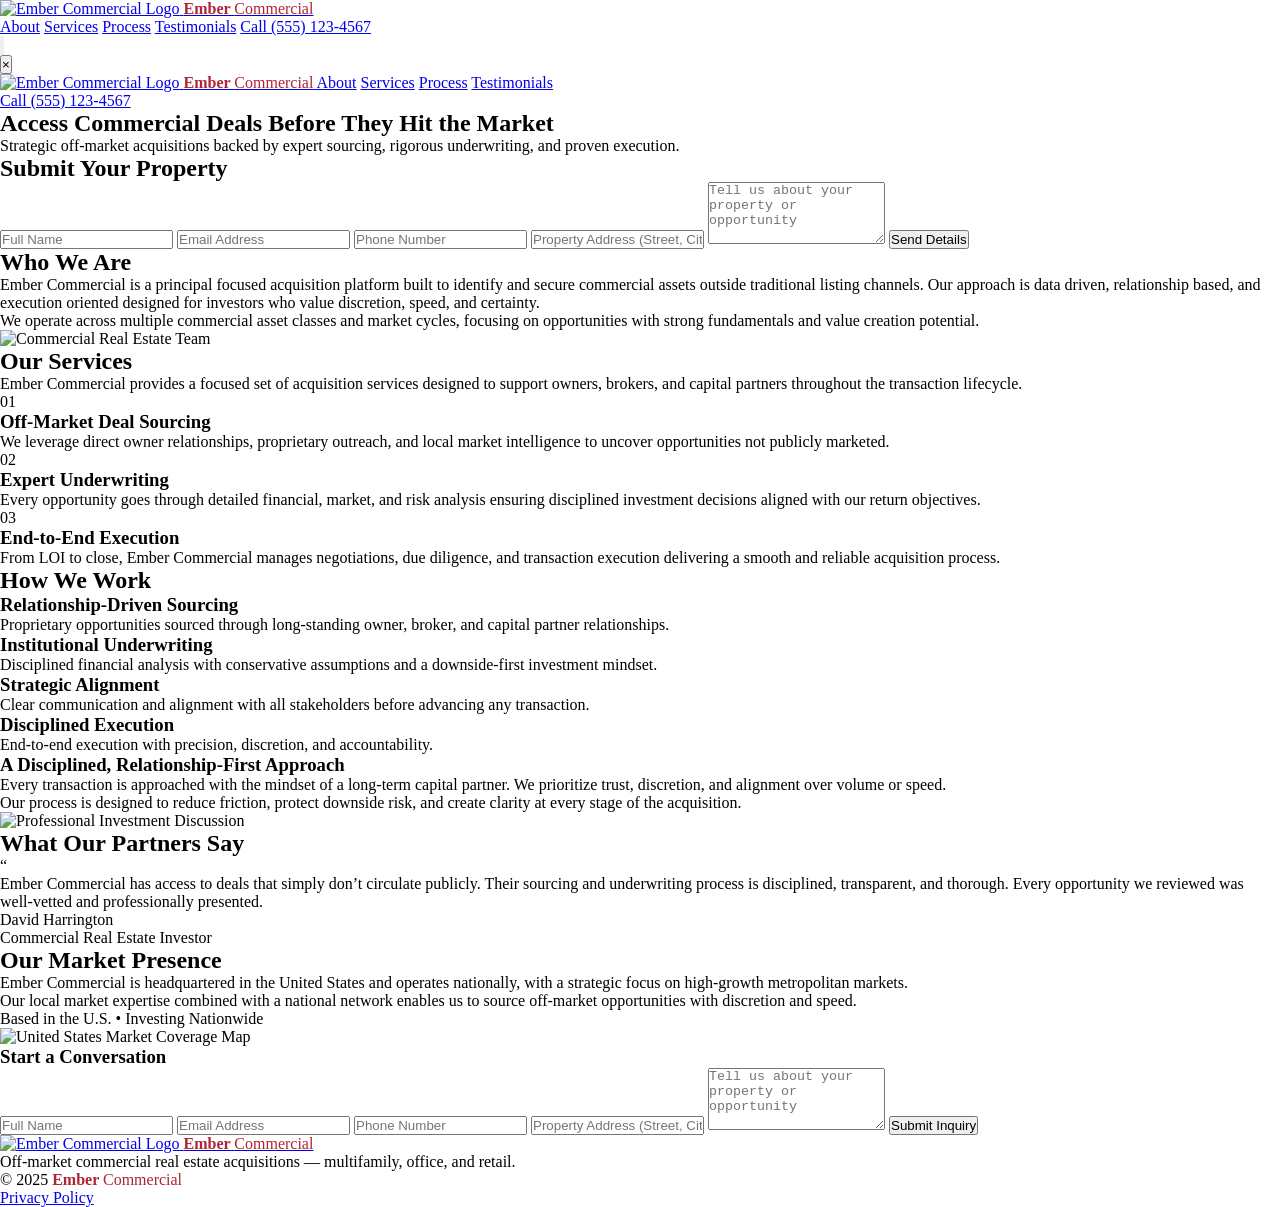
==== commit 5e4ab924: "final-push" ====
--- a/index.html
+++ b/index.html
@@ -24,7 +24,6 @@
 }
 </script>
 <script src="https://cdn.tailwindcss.com"></script>
-<script src="https://cdn.jsdelivr.net/npm/emailjs-com@3/dist/email.min.js"></script>
 
 <script>
 tailwind.config = {
@@ -39,59 +38,65 @@
 }
 </script>
   <link rel="stylesheet" href="style.css">
-  <link rel="shortcut icon" href="Ember_commercial_jiiw76.png" type="image/x-icon">
+  <link rel="shortcut icon" href="https://res.cloudinary.com/de7y9vclv/image/upload/v1766514593/Ember_commercial_jiiw76_bb0vrx.png" type="image/x-icon">
   </head>
 
-  <!-- SweetAlert2 -->
-  <script src="https://cdn.jsdelivr.net/npm/sweetalert2@11"></script>
-  </head>
-</head>
-
 <body id="top" class="bg-slate-50 text-slate-800">
-
 <!-- ================= NAV ================= -->
 <header class="fixed w-full bg-white shadow z-50">
   <div class="max-w-7xl mx-auto px-6 py-4 flex justify-between items-center">
-    <div class="flex items-center space-x-2 font-bold text-xl">
-      <a href="index.html" class="flex items-center space-x-2">
-        <span class="text-ember">
-          <img src="Ember_commercial_jiiw76.png" alt="Ember Commercial Logo" class="h-8 inline-block">
-        </span>
-        <span style="color:#ae2535 ; font-weight: bold;">Ember <span style="font-weight: 400;">Commercial</span></span>
-      </a>
-    </div>
-
-    <nav class="hidden md:flex items-center space-x-8">
-      <a href="#work" class="hover:text-ember">How We Work</a>
-      <a href="#portfolio" class="hover:text-ember">Portfolio</a>
-      <a href="#contact" class="hover:text-ember">Contact</a>
-      <a href="tel:+11234567890" class="text-ember font-semibold">(123) 456-7890</a>
+    <!-- Logo -->
+    <a href="index.html" class="flex items-center space-x-2 font-bold text-xl">
+      <img src="https://res.cloudinary.com/de7y9vclv/image/upload/v1766514593/Ember_commercial_jiiw76_bb0vrx.png" alt="Ember Commercial Logo" class="h-8">
+      <span style="color:#ae2535; font-weight: bold;">Ember <span style="font-weight:400;">Commercial</span></span>
+    </a>
+    <!-- Navigation Links -->
+    <nav class="space-x-8 hidden md:block">
+      <a href="#about" class="text-slate-700 hover:text-ember font-medium">About</a>
+      <a href="#services" class="text-slate-700 hover:text-ember font-medium">Services</a>
+      <a href="#process" class="text-slate-700 hover:text-ember font-medium">Process</a>
+      <a href="#testimonial" class="text-slate-700 hover:text-ember font-medium">Testimonials</a>
+        <a href="tel:+15551234567"
+          class="inline-block bg-[#ae2535] text-white px-4 py-2 rounded-lg font-semibold">Call (555) 123-4567</a>
     </nav>
-
-    <button id="menuBtn" class="md:hidden text-2xl p-2 rounded-md" aria-controls="mobileMenu" aria-expanded="false" aria-label="Open menu"> 
-      <span id="menuIcon">☰</span>
+    <!-- Mobile Menu Button -->
+    <button id="mobileMenuBtn" class="md:hidden focus:outline-none">
+      <svg xmlns="http://www.w3.org/2000/svg" class="h-6 w-6 text-slate-700" fill="none" viewBox="0 0 24 24" stroke="currentColor">
+        <path stroke-linecap="round" stroke-linejoin="round" stroke-width="2" d="M4 6h16M4 12h16M4 18h16" />
+      </svg>
     </button>
   </div>
-
-  <!-- Mobile menu backdrop -->
-  <div id="mobileBackdrop" class="hidden fixed inset-0 bg-black/50 z-40"></div>
-
-  <!-- Mobile menu (fixed overlay) -->
-  <nav id="mobileMenu" class="hidden fixed top-16 inset-x-4 bg-white rounded-xl shadow-lg z-50 p-6 md:hidden" role="menu" aria-hidden="true">
-    <div class="flex flex-col space-y-4 text-lg">
-      <a href="#work" class="block py-3 px-4 rounded hover:bg-slate-100" role="menuitem">How We Work</a>
-      <a href="#portfolio" class="block py-3 px-4 rounded hover:bg-slate-100" role="menuitem">Portfolio</a>
-      <a href="#contact" class="block py-3 px-4 rounded hover:bg-slate-100" role="menuitem">Contact</a>
-      <a href="tel:+11234567890" class="block py-3 px-4 rounded font-semibold text-ember" role="menuitem">(123) 456-7890</a>
-    </div>
-  </nav>
+  <!-- Mobile Menu -->
+  <div id="mobileMenu" class="fixed inset-0 bg-white/90 backdrop-blur-lg z-40 hidden">
+    <!-- Close Button -->
+    <button id="closeMenuBtn" aria-label="Close menu"
+      class="absolute top-6 right-6 text-3xl font-light hover:opacity-70 transition">&times;</button>
+
+    <!-- Menu Links -->
+    <div class="pt-8 px-8 space-y-6 text-lg font-medium">
+
+       <a href="index.html" class="flex items-center space-x-2 font-bold text-xl">
+      <img src="https://res.cloudinary.com/de7y9vclv/image/upload/v1766514593/Ember_commercial_jiiw76_bb0vrx.png" alt="Ember Commercial Logo" class="h-12">
+      <span style="color:#ae2535; font-weight: bold;">Ember <span style="font-weight:400;">Commercial</span></span>
+    </a> 
+
+      <a href="#about" class="mobile-link block hover:text-ember">About</a>
+      <a href="#services" class="mobile-link block hover:text-ember">Services</a>
+      <a href="#process" class="mobile-link block hover:text-ember">Process</a>
+      <a href="#testimonial" class="mobile-link block hover:text-ember">Testimonials</a>
+      <div class="mt-6">
+        <a href="tel:+15551234567"
+          class="call-button bg-[#ae2535] text-white px-4 py-3 rounded-lg font-semibold">Call (555) 123-4567</a>
+      </div>
+    </div>
+  </div>
+
 </header>
 
-<div class="h-20"></div>
 
 <!-- ================= HERO ================= -->
-<section class="relative bg-cover bg-center"
-style="background-image:url('https://images.unsplash.com/photo-1486406146926-c627a92ad1ab'); background-attachment:scroll;">
+<section id="hero" class="relative bg-cover bg-center"
+style="background-image:url('https://res.cloudinary.com/de7y9vclv/image/upload/v1766516415/photo-1486406146926-c627a92ad1ab_zd70g9.jpg'); background-attachment:scroll;"> 
 
 <div class="absolute inset-0 bg-black/65"></div>
 
@@ -123,7 +128,7 @@
     class="w-full px-4 py-3 rounded-lg border border-slate-300 focus:outline-none focus:ring-2 focus:ring-ember"
   ></textarea>
 
-    <button class="w-full bg-ember text-white py-3 rounded-xl font-semibold">
+    <button class="w-full bg-[#ae2535] text-white py-3 rounded-xl font-semibold">
       Send Details
     </button>
   </form>
@@ -149,7 +154,7 @@
     <div class="relative">
       <img
         loading="lazy"
-        src="https://images.unsplash.com/photo-1521737604893-d14cc237f11d"
+        src="https://res.cloudinary.com/de7y9vclv/image/upload/v1766516485/photo-1521737604893-d14cc237f11d_cueq26.jpg"
         alt="Commercial Real Estate Team"
         class="rounded-2xl shadow-lg"
       >
@@ -175,7 +180,7 @@
 
       <!-- Service 01 -->
       <div class="flex gap-10">
-        <span class="text-ember text-4xl font-bold">01</span>
+        <span class="text-[#ae2535] text-4xl font-bold">01</span>
         <div>
           <h3 class="text-xl font-semibold mb-4">
           Off-Market Deal Sourcing
@@ -188,7 +193,7 @@
 
       <!-- Service 02 -->
       <div class="flex gap-10">
-        <span class="text-ember text-4xl font-bold">02</span>
+        <span class="text-[#ae2535] text-4xl font-bold">02</span>
         <div>
           <h3 class="text-xl font-semibold mb-4">
             Expert Underwriting
@@ -201,7 +206,7 @@
 
       <!-- Service 03 -->
       <div class="flex gap-10">
-        <span class="text-ember text-4xl font-bold">03</span>
+        <span class="text-[#ae2535] text-4xl font-bold">03</span>
         <div>
           <h3 class="text-xl font-semibold mb-4">
             End-to-End Execution
@@ -233,9 +238,9 @@
 
         <!-- Step 1 -->
         <div class="relative flex md:block pb-12 md:pb-20 items-start">
-          <span class="flex-shrink-0 w-4 h-4 bg-ember rounded-full mt-1 md:mt-0 md:absolute md:-left-5 md:top-2"></span>
+          <span class="flex-shrink-0 w-4 h-4 bg-[#ae2535] rounded-full mt-1 md:mt-0 md:absolute md:-left-5 md:top-2"></span>
           <div class="ml-4 md:ml-0">
-            <h3 class="text-xl font-semibold mb-3">Source</h3>
+            <h3 class="text-xl font-semibold mb-3">Relationship-Driven Sourcing</h3>
             <p class="text-slate-600 leading-relaxed">
               Proprietary opportunities sourced through long-standing owner,
               broker, and capital partner relationships.
@@ -245,7 +250,7 @@
 
         <!-- Step 2 -->
         <div class="relative flex md:block pb-12 md:pb-20 items-start">
-          <span class="flex-shrink-0 w-4 h-4 bg-ember rounded-full mt-1 md:mt-0 md:absolute md:-left-5 md:top-2"></span>
+          <span class="flex-shrink-0 w-4 h-4 bg-[#ae2535] rounded-full mt-1 md:mt-0 md:absolute md:-left-5 md:top-2"></span>
           <div class="ml-4 md:ml-0">
             <h3 class="text-xl font-semibold mb-3">Institutional Underwriting</h3>
             <p class="text-slate-600 leading-relaxed">
@@ -257,7 +262,7 @@
 
         <!-- Step 3 -->
         <div class="relative flex md:block pb-12 md:pb-20 items-start">
-          <span class="flex-shrink-0 w-4 h-4 bg-ember rounded-full mt-1 md:mt-0 md:absolute md:-left-5 md:top-2"></span>
+          <span class="flex-shrink-0 w-4 h-4 bg-[#ae2535] rounded-full mt-1 md:mt-0 md:absolute md:-left-5 md:top-2"></span>
           <div class="ml-4 md:ml-0">
             <h3 class="text-xl font-semibold mb-3">Strategic Alignment</h3>
             <p class="text-slate-600 leading-relaxed">
@@ -269,7 +274,7 @@
 
         <!-- Step 4 -->
         <div class="relative flex md:block items-start">
-          <span class="flex-shrink-0 w-4 h-4 bg-ember rounded-full mt-1 md:mt-0 md:absolute md:-left-5 md:top-2"></span>
+          <span class="flex-shrink-0 w-4 h-4 bg-[#ae2535] rounded-full mt-1 md:mt-0 md:absolute md:-left-5 md:top-2"></span>
           <div class="ml-4 md:ml-0">
             <h3 class="text-xl font-semibold mb-3">Disciplined Execution</h3>
             <p class="text-slate-600 leading-relaxed">
@@ -299,7 +304,7 @@
 
         <img
           loading="lazy"
-          src="https://images.unsplash.com/photo-1507679799987-c73779587ccf"
+          src="https://res.cloudinary.com/de7y9vclv/image/upload/v1766516556/photo-1507679799987-c73779587ccf_mp3bun.jpg"
           alt="Professional Investment Discussion"
           class="rounded-2xl shadow-lg max-w-full"
         >
@@ -310,9 +315,8 @@
 </section>
 
 
-
 <!-- ================= TESTIMONIAL ================= -->
-<section class="py-24 bg-slate-50">
+<section id="testimonial" class="py-24 bg-slate-50">
   <div class="max-w-5xl mx-auto px-6 text-center relative">
 
     <h2 class="text-3xl font-bold mb-14">What Our Partners Say</h2>
@@ -322,7 +326,7 @@
       id="testimonialCard"
       class="bg-white rounded-2xl shadow-lg p-10 md:p-16 relative transition-all duration-700 ease-out"
     >
-      <span class="absolute -top-6 left-1/2 -translate-x-1/2 text-ember text-6xl">“</span>
+      <span class="absolute -top-6 left-1/2 -translate-x-1/2 text-[#ae2535] text-6xl">“</span>
 
       <p
         id="testimonialText"
@@ -335,24 +339,6 @@
       </div>
     </div>
 
-    <!-- Arrows -->
-    <div class="absolute right-6 -bottom-14 flex gap-3">
-      <button
-        onclick="prevTestimonial()"
-        class="w-12 h-12 rounded-full bg-white shadow flex items-center justify-center hover:bg-slate-100 transition"
-        aria-label="Previous testimonial"
-      >
-        ←
-      </button>
-      <button
-        onclick="nextTestimonial()"
-        class="w-12 h-12 rounded-full bg-white shadow flex items-center justify-center hover:bg-slate-100 transition"
-        aria-label="Next testimonial"
-      >
-        →
-      </button>
-    </div>
-
   </div>
 </section>
 
@@ -362,7 +348,7 @@
 <section
   id="location"
   class="relative py-28 bg-cover bg-center"
-  style="background-image:url('steptodown.com467398.jpg');"
+  style="background-image:url('https://res.cloudinary.com/de7y9vclv/image/upload/v1766514592/steptodown.com467398_hr2cn3.jpg');"
 >
   <!-- Overlay -->
   <div class="absolute inset-0 bg-black/70"></div>
@@ -421,7 +407,7 @@
 
   <button
     type="submit"
-    class="w-full bg-ember text-white py-3 rounded-lg font-semibold hover:bg-ember-dark transition"
+    class="w-full bg-[#ae2535] text-white py-3 rounded-lg font-semibold hover:bg-[#ae2535]-dark transition"
   >
     Submit Inquiry
   </button>
@@ -438,7 +424,7 @@
 <footer class="bg-black text-slate-400 py-12 text-center">
   <div class="max-w-3xl mx-auto px-6">
     <a href="index.html" class="inline-block mb-4">
-      <img src="Ember_commercial_jiiw76.png" alt="Ember Commercial Logo" class="h-16 mx-auto mb-2">
+      <img src="https://res.cloudinary.com/de7y9vclv/image/upload/v1766514593/Ember_commercial_jiiw76_bb0vrx.png" alt="Ember Commercial Logo" class="h-16 mx-auto mb-2">
      <span style="color:#ae2535 ; font-weight: bold;">Ember <span style="font-weight: 400;">Commercial</span></span>
     </a>
 
--- a/style.css
+++ b/style.css
@@ -8,3 +8,56 @@
 .no-scroll {
     overflow: hidden;
 }
+
+/* For navi */ 
+@media (max-width: 900px) {
+  nav.md\\:flex, 
+  .phone-desktop {
+    display: none;
+  }
+  /* Compact mobile menu: override Tailwind utility sizes for mobile menu links */
+  #mobileMenu {
+    font-size: 1rem; /* base font-size for the container */
+  }
+
+  #mobileMenu a {
+    font-size: 1rem !important; /* ensure smaller size than Tailwind's text-lg */
+    padding: 0.6rem 0.9rem !important; /* reduce large vertical spacing */
+    line-height: 1.2;
+  }
+
+  header .max-w-7xl {
+    justify-content: space-between;
+  }
+
+  /* Mobile menu show/hide animation */
+  #mobileMenu {
+    opacity: 0;
+    transform: translateY(-6px);
+    transition: opacity 240ms ease, transform 200ms ease;
+    /* allow menu content to scroll independently of the body */
+    overflow-y: auto;
+    -webkit-overflow-scrolling: touch;
+    max-height: 100vh;
+  }
+
+  #mobileMenu.menu-open {
+    opacity: 1;
+    transform: translateY(0);
+  }
+
+  /* mobile-link specific adjustments */
+  #mobileMenu .mobile-link {
+    font-size: 1rem;
+    padding: 0.5rem 0;
+    display: block;
+  }
+
+  /* ensure the call button inside mobile menu is full-width and centered */
+  #mobileMenu a.call-button {
+    display: block;
+    width: 100%;
+    text-align: center;
+  }
+}
+
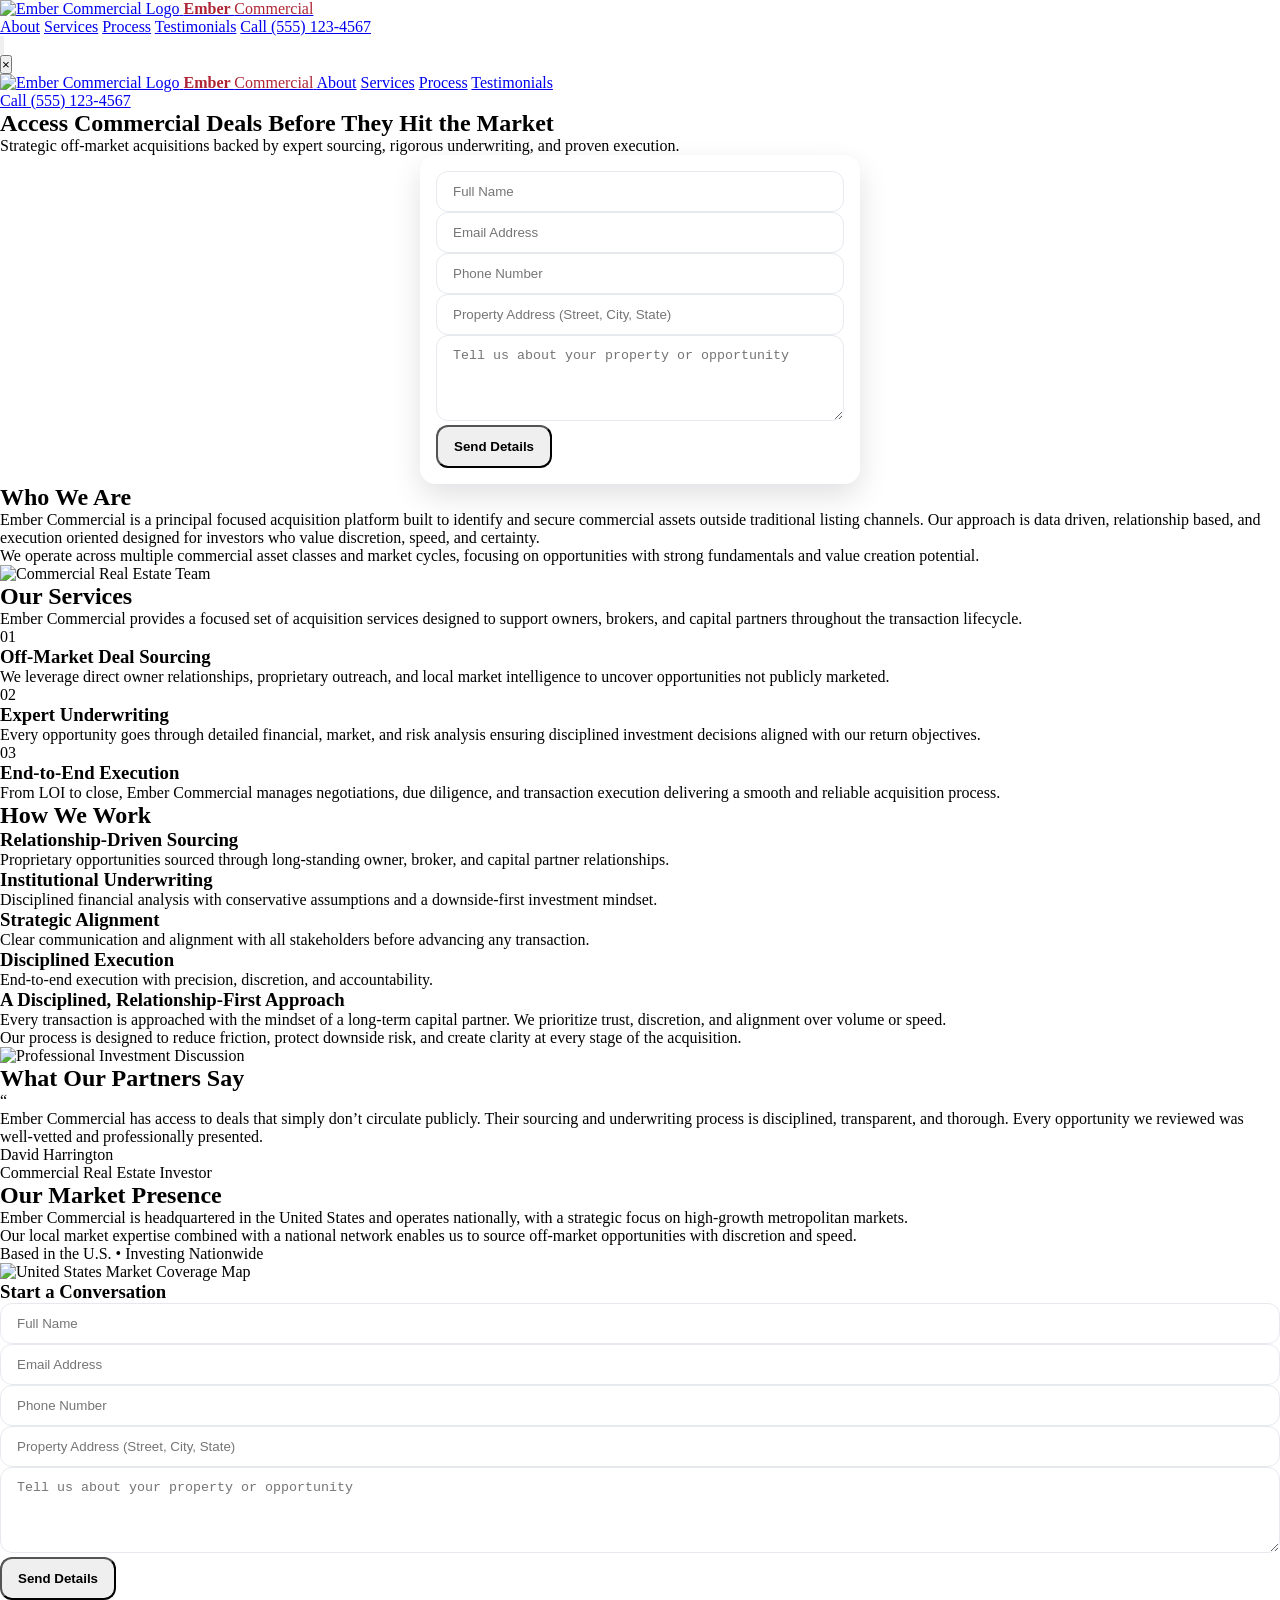
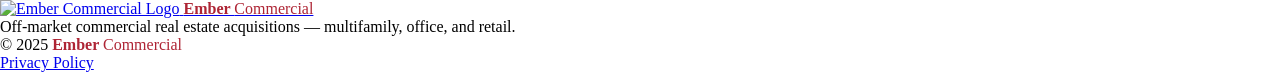
==== commit 535963c8: "pushing" ====
--- a/index.html
+++ b/index.html
@@ -39,6 +39,7 @@
 </script>
   <link rel="stylesheet" href="style.css">
   <link rel="shortcut icon" href="https://res.cloudinary.com/de7y9vclv/image/upload/v1766514593/Ember_commercial_jiiw76_bb0vrx.png" type="image/x-icon">
+  <script src="https://cdn.jsdelivr.net/npm/sweetalert2@11"></script>
   </head>
 
 <body id="top" class="bg-slate-50 text-slate-800">
@@ -98,42 +99,77 @@
 <section id="hero" class="relative bg-cover bg-center"
 style="background-image:url('https://res.cloudinary.com/de7y9vclv/image/upload/v1766516415/photo-1486406146926-c627a92ad1ab_zd70g9.jpg'); background-attachment:scroll;"> 
 
-<div class="absolute inset-0 bg-black/65"></div>
-
-<div class="relative max-w-6xl mx-auto px-6 py-20 md:py-32 grid md:grid-cols-2 gap-8 md:gap-24 text-white">
-  <div>
-    <h1 class="text-5xl font-bold mb-6 max-w-xl">
-      Access Commercial Deals Before They Hit the Market
-    </h1>
-    <p class="text-lg text-slate-200 mb-8 max-w-lg">
-      Strategic off-market acquisitions backed by expert sourcing, rigorous underwriting, and proven execution.
-    </p>
-  </div>
-
-  <!-- HERO FORM -->
-  <form id="heroForm" class="bg-white text-slate-800 rounded-2xl p-6 md:p-8 shadow-xl space-y-4 max-w-md w-full mx-auto">
-    <h2 class="text-2xl font-semibold text-center mb-4">Submit Your Property</h2>
-    <input name="name" required placeholder="Full Name" class="w-full border rounded-xl px-4 py-3 name-field border border-slate-300 focus:outline-none focus:ring-2 focus:ring-ember"  autocomplete="name">
-
-    <input name="email" type="email" required placeholder="Email Address" class="w-full border rounded-lg border border-slate-300 focus:outline-none focus:ring-2 focus:ring-ember  px-4 py-3">
-
-    <input name="phone" type="tel" inputmode="numeric" pattern="[0-9]*" maxlength="15" required placeholder="Phone Number" class="w-full border rounded-lg border border-slate-300 focus:outline-none focus:ring-2 focus:ring-ember px-4 py-3 phone-field">
-
-    <input name="address" placeholder="Property Address (Street, City, State)" required class="w-full border border-slate-300 focus:outline-none focus:ring-2 focus:ring-ember rounded-lg px-4 py-3">
-
-    <textarea
+  <!-- Dark overlay -->
+  <div class="absolute inset-0 bg-black/65"></div>
+
+  <!-- Content -->
+  <div class="relative max-w-6xl mx-auto px-6 py-32 md:py-40 grid md:grid-cols-2 gap-12 md:gap-24 text-white items-center">
+    <!-- Text Content -->
+    <div class="flex flex-col justify-center text-center md:text-left">
+      <h1 class="text-6xl md:text-5xl font-bold mb-6 max-w-xl mx-auto md:mx-0">
+        Access Commercial Deals Before They Hit the Market
+      </h1>
+      <p class="text-lg md:text-xl text-slate-200 mb-8 max-w-lg mx-auto md:mx-0">
+        Strategic off-market acquisitions backed by expert sourcing, rigorous underwriting, and proven execution.
+      </p>
+    </div>
+
+    <!-- HERO FORM -->
+<form class="inquiryForm space-y-5">
+
+  <input
+    name="fullName"
+    required
+    placeholder="Full Name"
+    autocomplete="name"
+    class="w-full border rounded-xl px-4 py-3 border-slate-300 focus:outline-none focus:ring-2 focus:ring-ember name-field"
+  >
+
+  <input
+    name="email"
+    type="email"
+    required
+    placeholder="Email Address"
+    class="w-full border rounded-xl px-4 py-3 border-slate-300 focus:outline-none focus:ring-2 focus:ring-ember"
+  >
+
+  <input
+    name="phone"
+    type="tel"
+    required
+    placeholder="Phone Number"
+    inputmode="numeric"
+    class="w-full border rounded-xl px-4 py-3 border-slate-300 focus:outline-none focus:ring-2 focus:ring-ember phone-field"
+  >
+
+  <input
+    name="address"
+    required
+    placeholder="Property Address (Street, City, State)"
+    class="w-full border rounded-xl px-4 py-3 border-slate-300 focus:outline-none focus:ring-2 focus:ring-ember"
+  >
+
+  <textarea
     name="message"
     rows="4"
+    required
     placeholder="Tell us about your property or opportunity"
-    class="w-full px-4 py-3 rounded-lg border border-slate-300 focus:outline-none focus:ring-2 focus:ring-ember"
+    class="w-full px-4 py-3 rounded-xl border border-slate-300 focus:outline-none focus:ring-2 focus:ring-ember"
   ></textarea>
 
-    <button class="w-full bg-[#ae2535] text-white py-3 rounded-xl font-semibold">
-      Send Details
-    </button>
-  </form>
-</div>
+  <button
+    type="submit"
+    class="w-full bg-[#ae2535] text-white py-3 rounded-xl font-semibold hover:bg-red-700 transition"
+  >
+    Send Details
+  </button>
+
+</form>
+
+
+  </div>
 </section>
+
 
 <!-- ================= WHO WE ARE ================= -->
 <section id="about" class="py-24 bg-white">
@@ -388,28 +424,53 @@
         Start a Conversation
       </h3>
 
-<form id="locationForm" class="space-y-5">
-
-  <input name="name" required placeholder="Full Name" class="w-full border rounded-xl px-4 py-3 name-field border border-slate-300 focus:outline-none focus:ring-2 focus:ring-ember"  autocomplete="name">
-
-    <input name="email" type="email" required placeholder="Email Address" class="w-full border rounded-lg border border-slate-300 focus:outline-none focus:ring-2 focus:ring-ember  px-4 py-3">
-
-    <input name="phone" type="tel" inputmode="numeric" pattern="[0-9]*" maxlength="15" required placeholder="Phone Number" class="w-full border rounded-lg border border-slate-300 focus:outline-none focus:ring-2 focus:ring-ember px-4 py-3 phone-field">
-
-    <input name="address" placeholder="Property Address (Street, City, State)" required class="w-full border border-slate-300 focus:outline-none focus:ring-2 focus:ring-ember rounded-lg px-4 py-3">
+<form class="inquiryForm space-y-5">
+
+  <input
+    name="fullName"
+    required
+    placeholder="Full Name"
+    autocomplete="name"
+    class="w-full border rounded-xl px-4 py-3 border-slate-300 focus:outline-none focus:ring-2 focus:ring-ember name-field"
+  >
+
+  <input
+    name="email"
+    type="email"
+    required
+    placeholder="Email Address"
+    class="w-full border rounded-xl px-4 py-3 border-slate-300 focus:outline-none focus:ring-2 focus:ring-ember"
+  >
+
+  <input
+    name="phone"
+    type="tel"
+    required
+    placeholder="Phone Number"
+    inputmode="numeric"
+    class="w-full border rounded-xl px-4 py-3 border-slate-300 focus:outline-none focus:ring-2 focus:ring-ember phone-field"
+  >
+
+  <input
+    name="address"
+    required
+    placeholder="Property Address (Street, City, State)"
+    class="w-full border rounded-xl px-4 py-3 border-slate-300 focus:outline-none focus:ring-2 focus:ring-ember"
+  >
 
   <textarea
     name="message"
     rows="4"
+    required
     placeholder="Tell us about your property or opportunity"
-    class="w-full px-4 py-3 rounded-lg border border-slate-300 focus:outline-none focus:ring-2 focus:ring-ember"
+    class="w-full px-4 py-3 rounded-xl border border-slate-300 focus:outline-none focus:ring-2 focus:ring-ember"
   ></textarea>
 
   <button
     type="submit"
-    class="w-full bg-[#ae2535] text-white py-3 rounded-lg font-semibold hover:bg-[#ae2535]-dark transition"
-  >
-    Submit Inquiry
+    class="w-full bg-[#ae2535] text-white py-3 rounded-xl font-semibold hover:bg-red-700 transition"
+  >
+    Send Details
   </button>
 
 </form>
--- a/style.css
+++ b/style.css
@@ -61,3 +61,59 @@
   }
 }
 
+/* ================= FORMS ================= */
+/* Base form controls to make inputs consistent regardless of parent text color */
+.inquiryForm input,
+.inquiryForm textarea {
+  background: #ffffff;
+  color: #0f172a;
+  border: 1px solid #e6e9ee;
+  border-radius: 0.75rem;
+  padding: 0.75rem 1rem;
+  width: 100%;
+  box-shadow: none;
+}
+
+.inquiryForm input:focus,
+.inquiryForm textarea:focus {
+  outline: none;
+  border-color: #ae2535;
+  box-shadow: 0 0 0 6px rgba(174,37,53,0.07);
+}
+
+.inquiryForm button {
+  border-radius: 0.75rem;
+  padding: 0.75rem 1rem;
+  font-weight: 600;
+}
+
+/* Hero form: place in a lightly elevated card so fields are legible on the image */
+#hero .inquiryForm {
+  max-width: 440px;
+  margin-left: auto;
+  margin-right: auto;
+  background: rgba(255,255,255,0.98);
+  padding: 1rem;
+  border-radius: 1rem;
+  box-shadow: 0 12px 30px rgba(2,6,23,0.12);
+  color: #0f172a;
+}
+
+/* Keep the location/contact card form visually lighter inside the white card */
+#location .inquiryForm {
+  background: transparent;
+  padding: 0;
+  box-shadow: none;
+}
+
+/* Responsive tweaks */
+@media (max-width: 767px) {
+  #hero .inquiryForm {
+    max-width: 100%;
+    margin: 0 auto;
+    padding: 0.75rem;
+    border-radius: 0.75rem;
+  }
+}
+
+
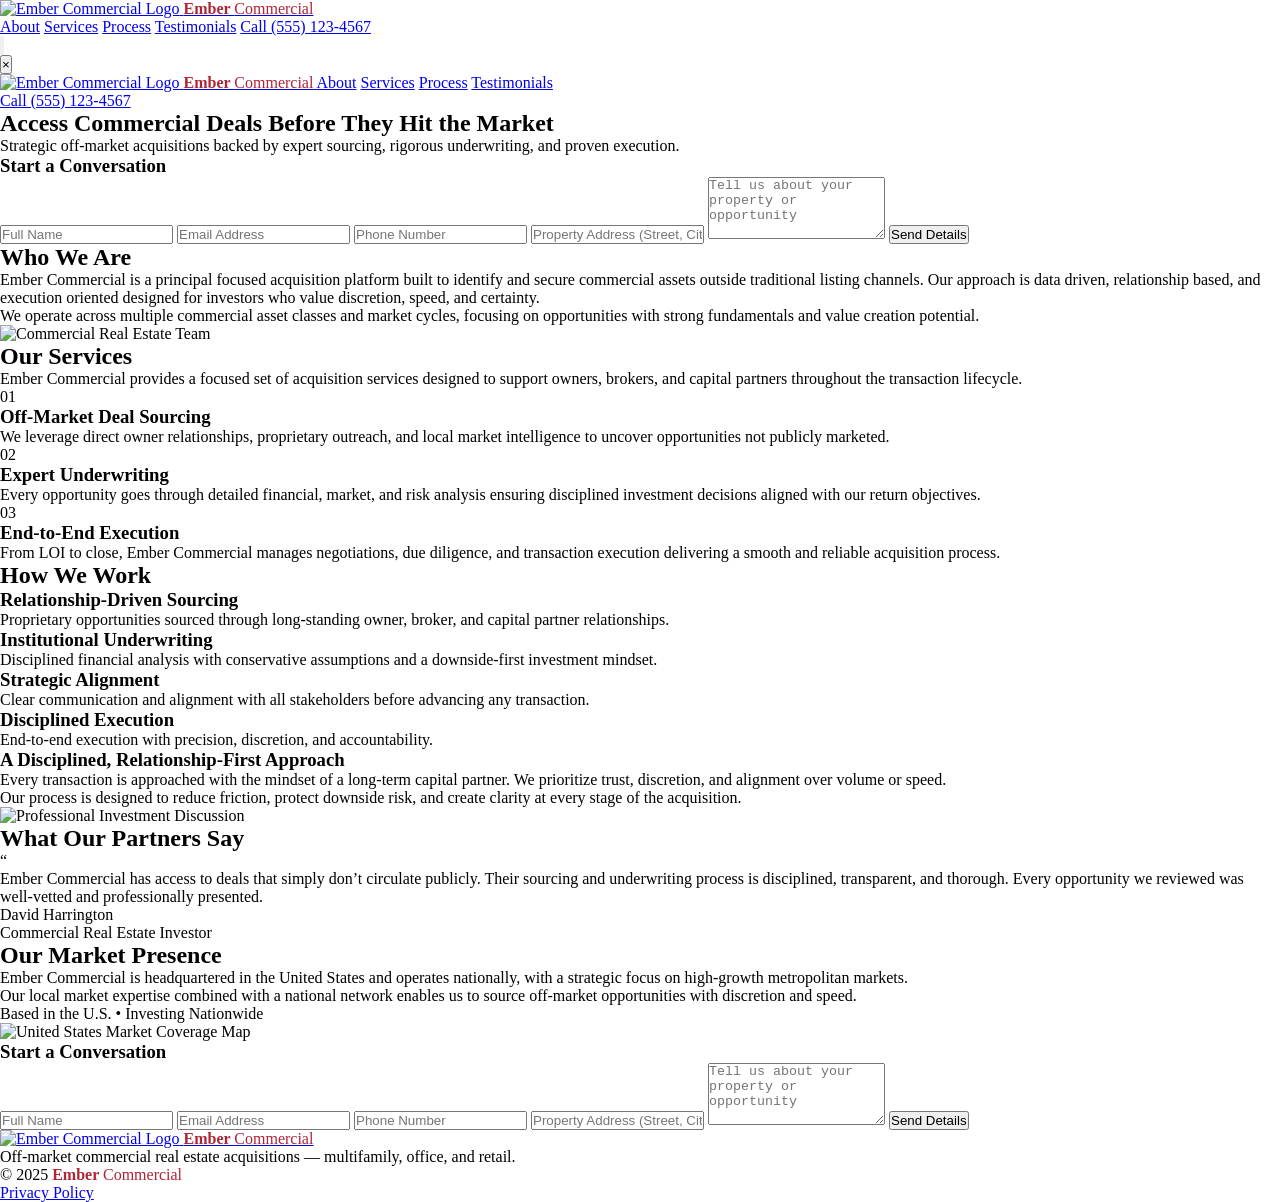
==== commit 80993e42: "pushing" ====
--- a/index.html
+++ b/index.html
@@ -48,7 +48,7 @@
   <div class="max-w-7xl mx-auto px-6 py-4 flex justify-between items-center">
     <!-- Logo -->
     <a href="index.html" class="flex items-center space-x-2 font-bold text-xl">
-      <img src="https://res.cloudinary.com/de7y9vclv/image/upload/v1766514593/Ember_commercial_jiiw76_bb0vrx.png" alt="Ember Commercial Logo" class="h-8">
+      <img src="https://res.cloudinary.com/de7y9vclv/image/upload/v1766514593/Ember_commercial_jiiw76_bb0vrx.png" alt="Ember Commercial Logo" class="h-8 hover:scale-105 transition-transform duration-200">
       <span style="color:#ae2535; font-weight: bold;">Ember <span style="font-weight:400;">Commercial</span></span>
     </a>
     <!-- Navigation Links -->
@@ -77,7 +77,7 @@
     <div class="pt-8 px-8 space-y-6 text-lg font-medium">
 
        <a href="index.html" class="flex items-center space-x-2 font-bold text-xl">
-      <img src="https://res.cloudinary.com/de7y9vclv/image/upload/v1766514593/Ember_commercial_jiiw76_bb0vrx.png" alt="Ember Commercial Logo" class="h-12">
+      <img src="https://res.cloudinary.com/de7y9vclv/image/upload/v1766514593/Ember_commercial_jiiw76_bb0vrx.png" alt="Ember Commercial Logo" class="h-12 hover:scale-105 transition-transform duration-200">
       <span style="color:#ae2535; font-weight: bold;">Ember <span style="font-weight:400;">Commercial</span></span>
     </a> 
 
@@ -114,8 +114,16 @@
       </p>
     </div>
 
+     <!-- RIGHT: FORM -->
+    <div class="bg-white rounded-2xl p-10 shadow-2xl text-slate-800">
+      <h3 class="text-2xl font-semibold mb-6">
+        Start a Conversation
+      </h3>
+
     <!-- HERO FORM -->
 <form class="inquiryForm space-y-5">
+  
+
 
   <input
     name="fullName"
@@ -165,7 +173,7 @@
   </button>
 
 </form>
-
+</div>
 
   </div>
 </section>
@@ -485,7 +493,7 @@
 <footer class="bg-black text-slate-400 py-12 text-center">
   <div class="max-w-3xl mx-auto px-6">
     <a href="index.html" class="inline-block mb-4">
-      <img src="https://res.cloudinary.com/de7y9vclv/image/upload/v1766514593/Ember_commercial_jiiw76_bb0vrx.png" alt="Ember Commercial Logo" class="h-16 mx-auto mb-2">
+      <img src="https://res.cloudinary.com/de7y9vclv/image/upload/v1766514593/Ember_commercial_jiiw76_bb0vrx.png" alt="Ember Commercial Logo" class="h-16 mx-auto mb-2 hover:scale-105 transition-transform duration-200">
      <span style="color:#ae2535 ; font-weight: bold;">Ember <span style="font-weight: 400;">Commercial</span></span>
     </a>
 
--- a/style.css
+++ b/style.css
@@ -60,60 +60,3 @@
     text-align: center;
   }
 }
-
-/* ================= FORMS ================= */
-/* Base form controls to make inputs consistent regardless of parent text color */
-.inquiryForm input,
-.inquiryForm textarea {
-  background: #ffffff;
-  color: #0f172a;
-  border: 1px solid #e6e9ee;
-  border-radius: 0.75rem;
-  padding: 0.75rem 1rem;
-  width: 100%;
-  box-shadow: none;
-}
-
-.inquiryForm input:focus,
-.inquiryForm textarea:focus {
-  outline: none;
-  border-color: #ae2535;
-  box-shadow: 0 0 0 6px rgba(174,37,53,0.07);
-}
-
-.inquiryForm button {
-  border-radius: 0.75rem;
-  padding: 0.75rem 1rem;
-  font-weight: 600;
-}
-
-/* Hero form: place in a lightly elevated card so fields are legible on the image */
-#hero .inquiryForm {
-  max-width: 440px;
-  margin-left: auto;
-  margin-right: auto;
-  background: rgba(255,255,255,0.98);
-  padding: 1rem;
-  border-radius: 1rem;
-  box-shadow: 0 12px 30px rgba(2,6,23,0.12);
-  color: #0f172a;
-}
-
-/* Keep the location/contact card form visually lighter inside the white card */
-#location .inquiryForm {
-  background: transparent;
-  padding: 0;
-  box-shadow: none;
-}
-
-/* Responsive tweaks */
-@media (max-width: 767px) {
-  #hero .inquiryForm {
-    max-width: 100%;
-    margin: 0 auto;
-    padding: 0.75rem;
-    border-radius: 0.75rem;
-  }
-}
-
-
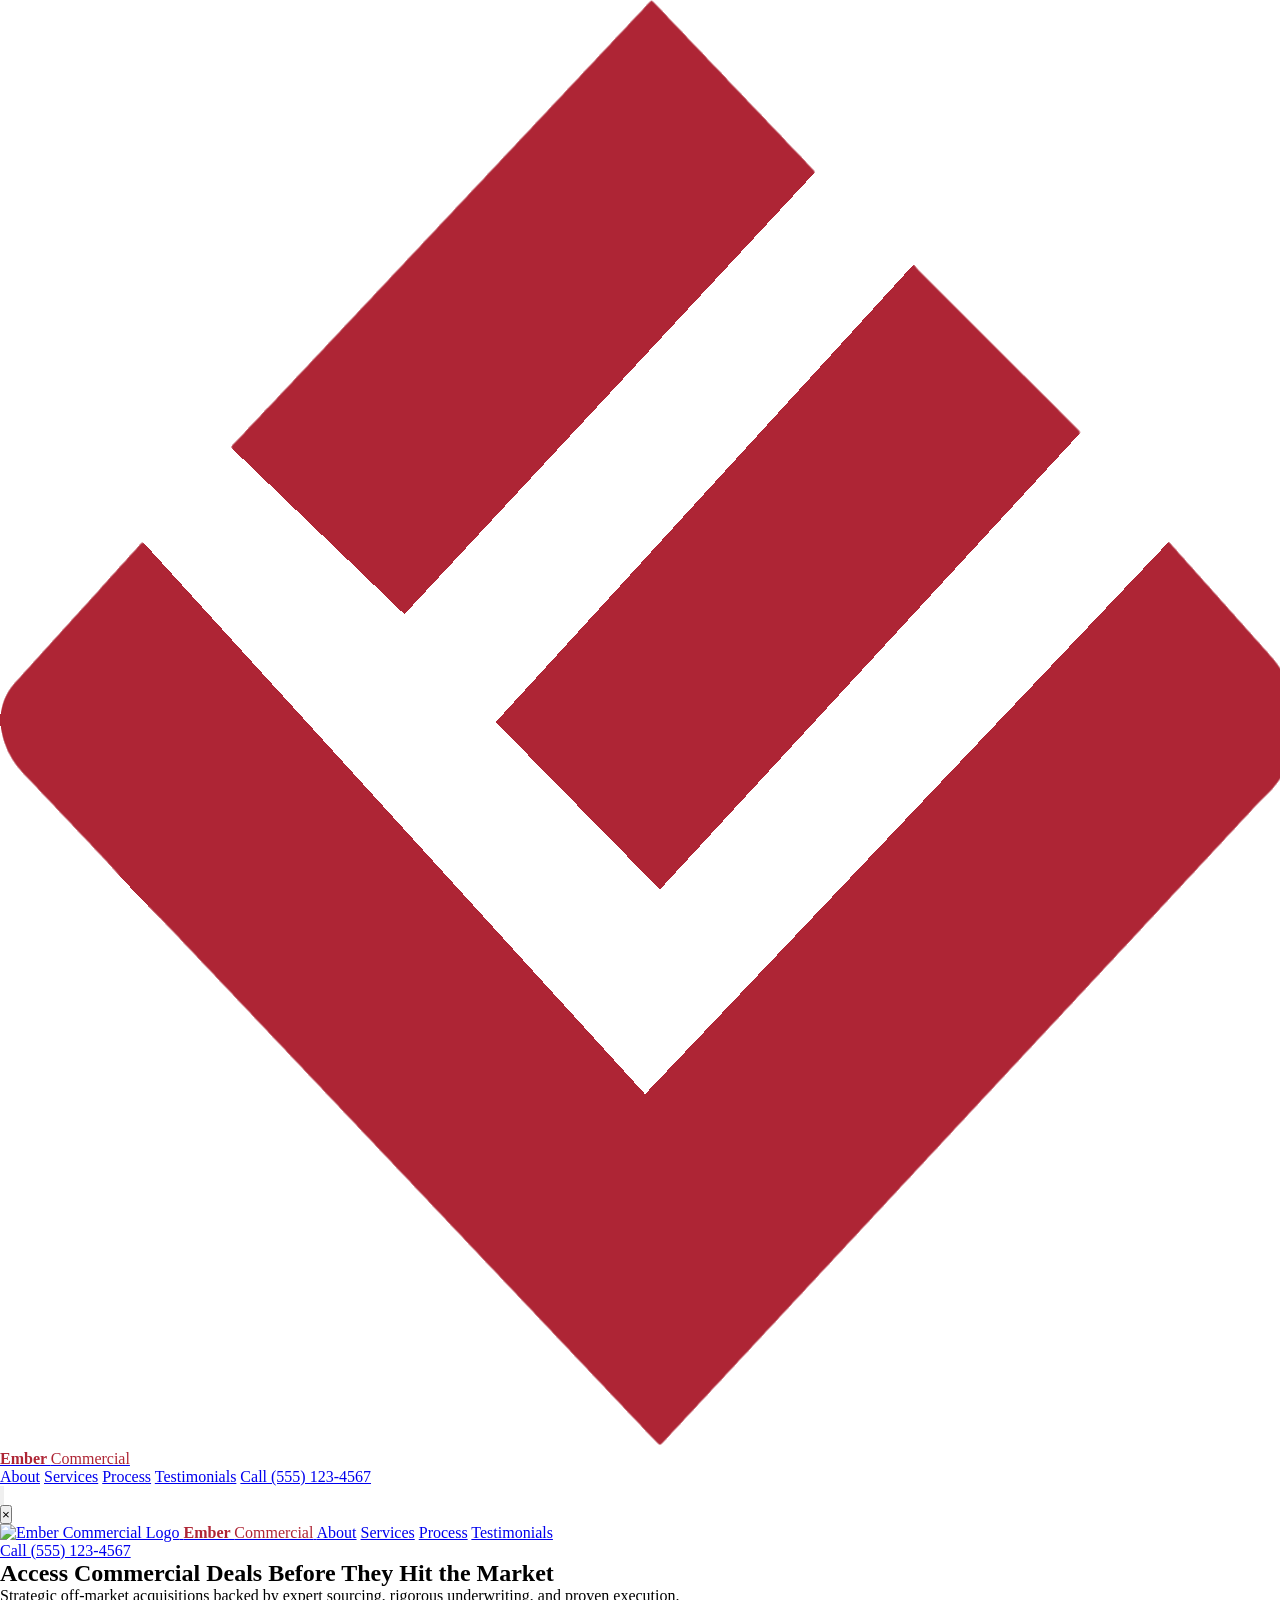
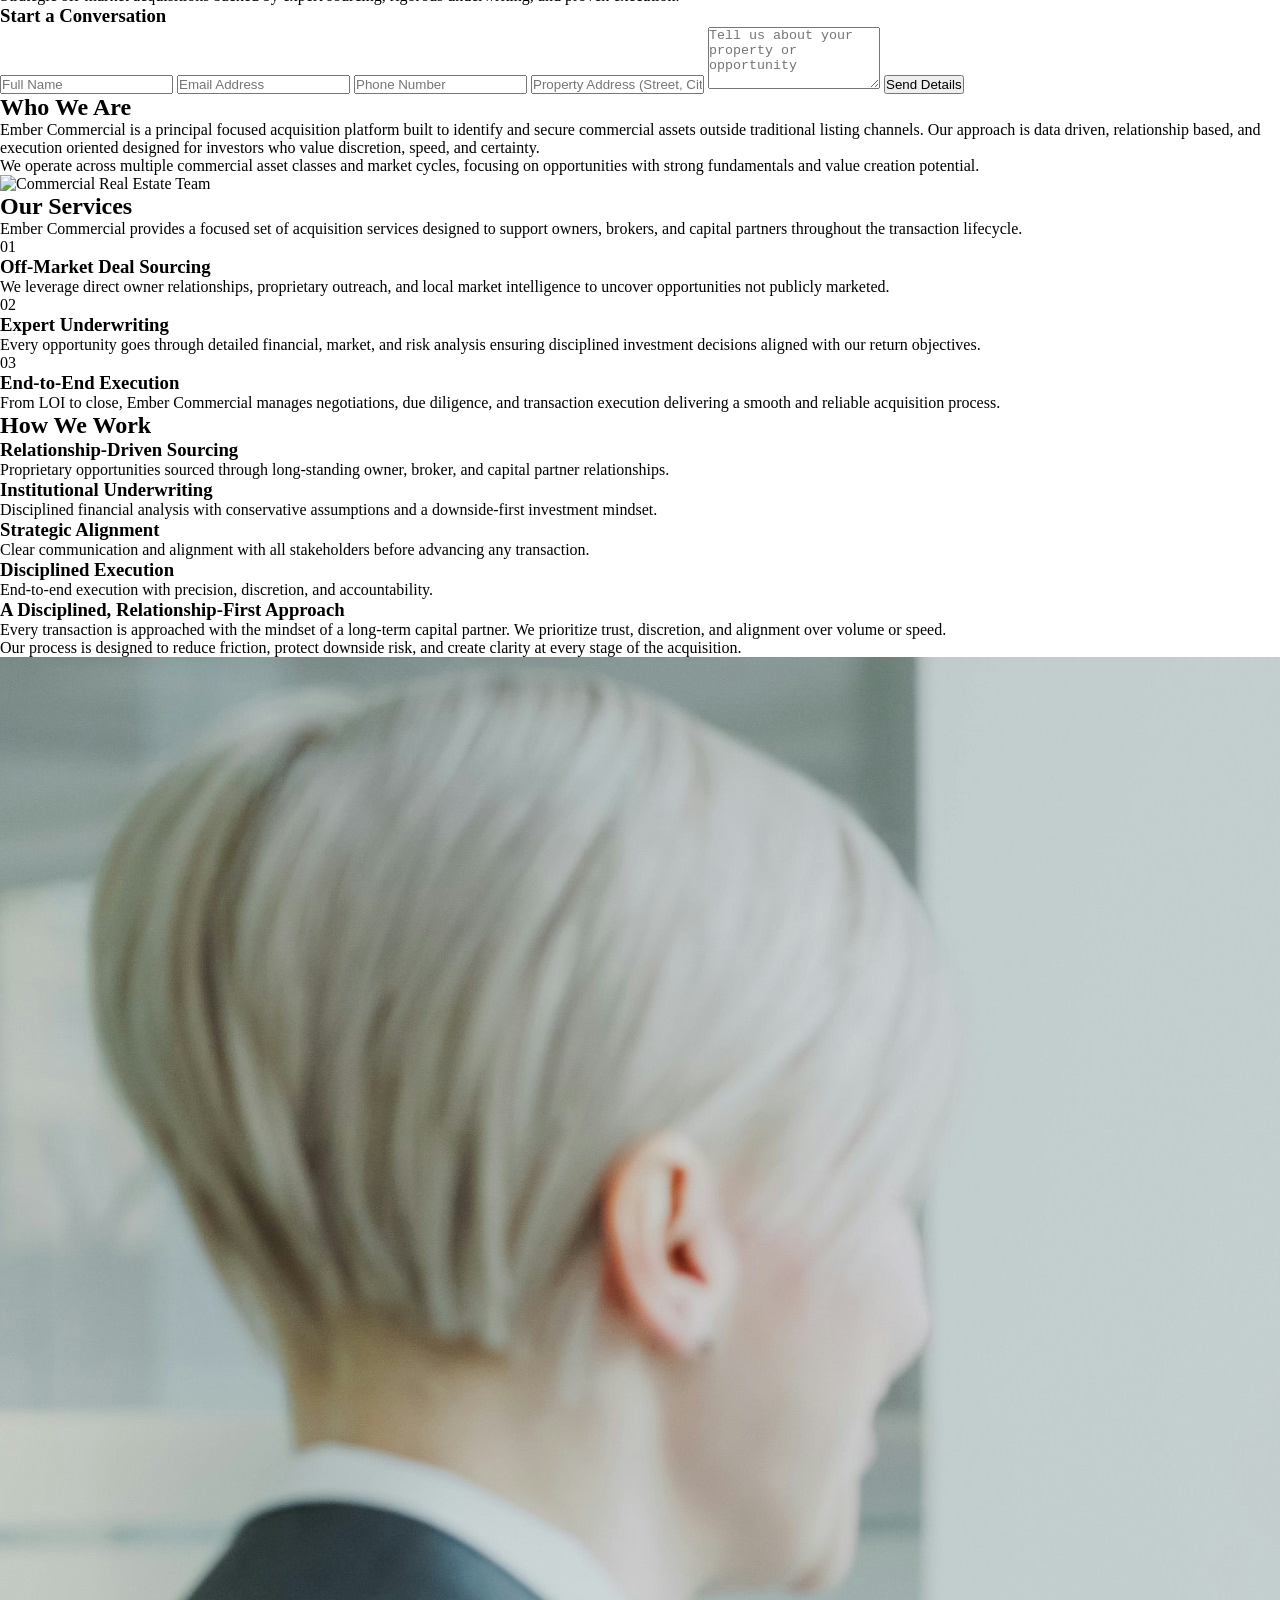
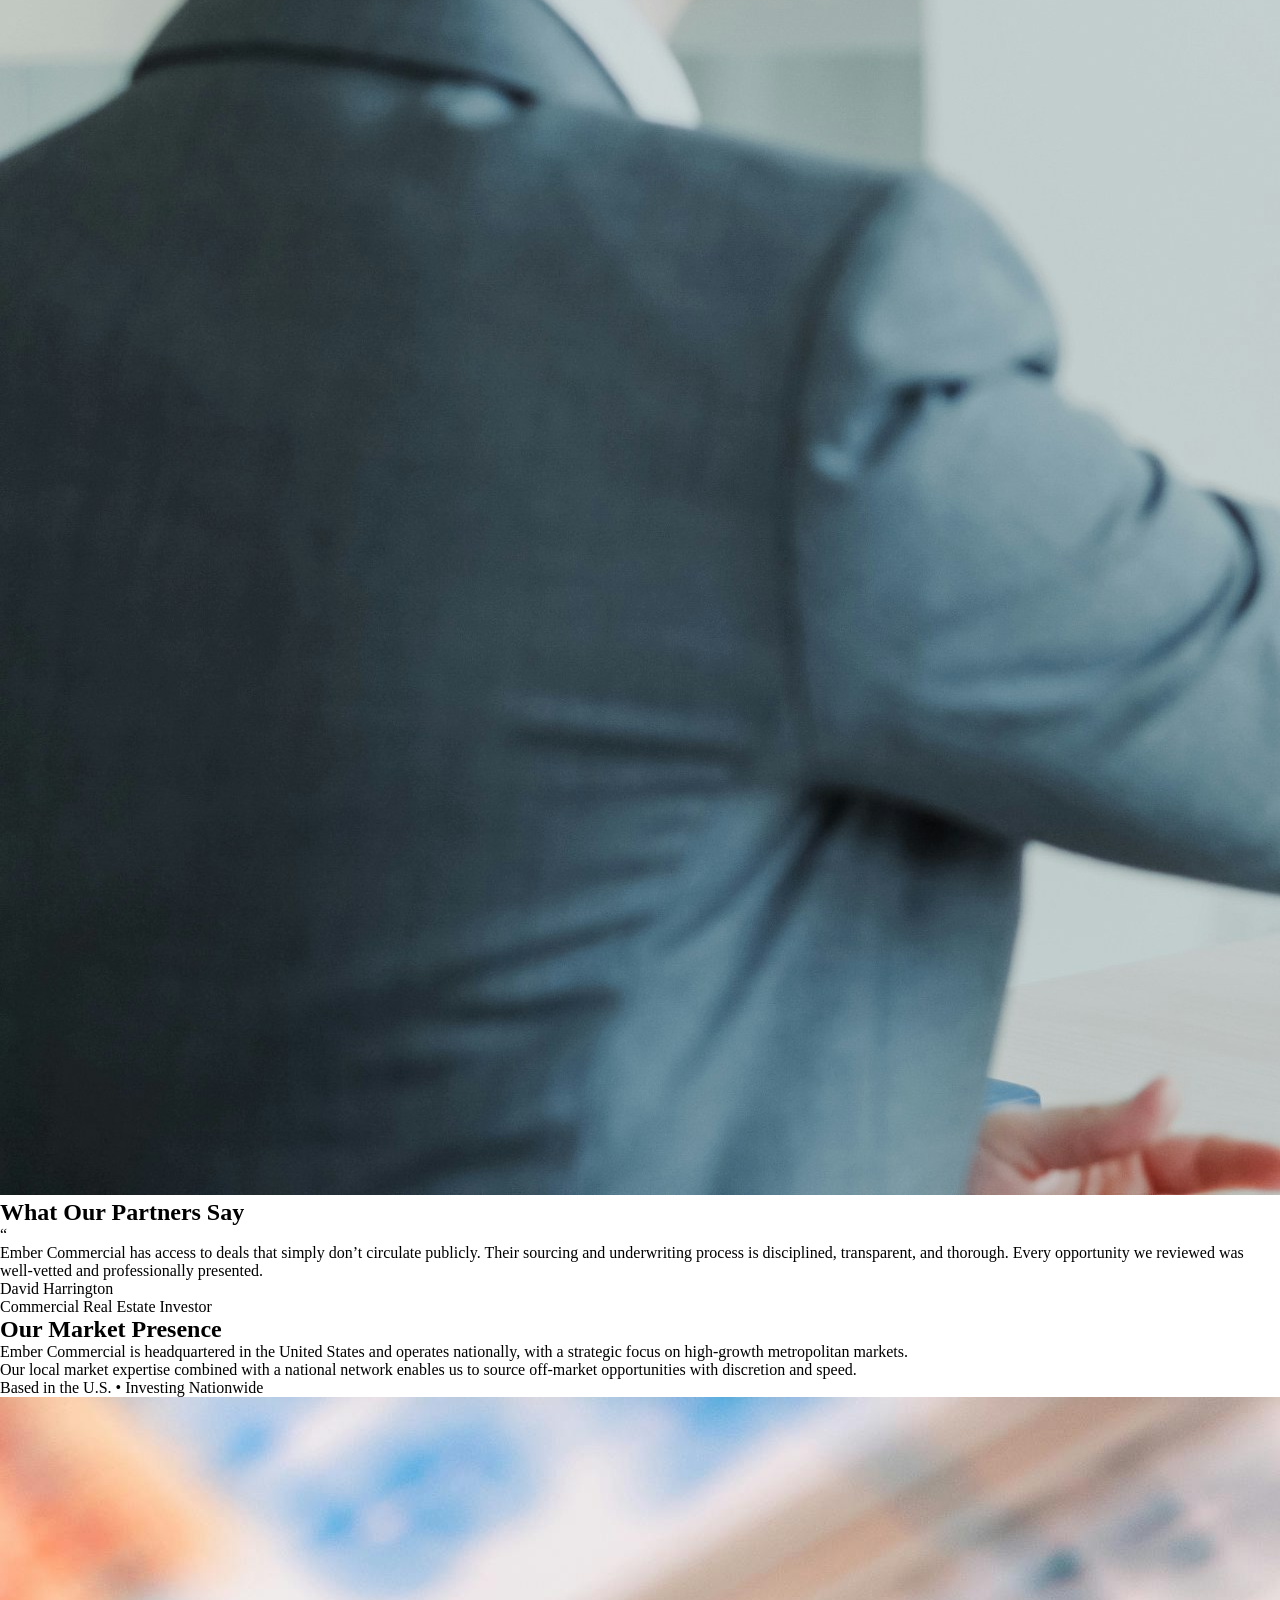
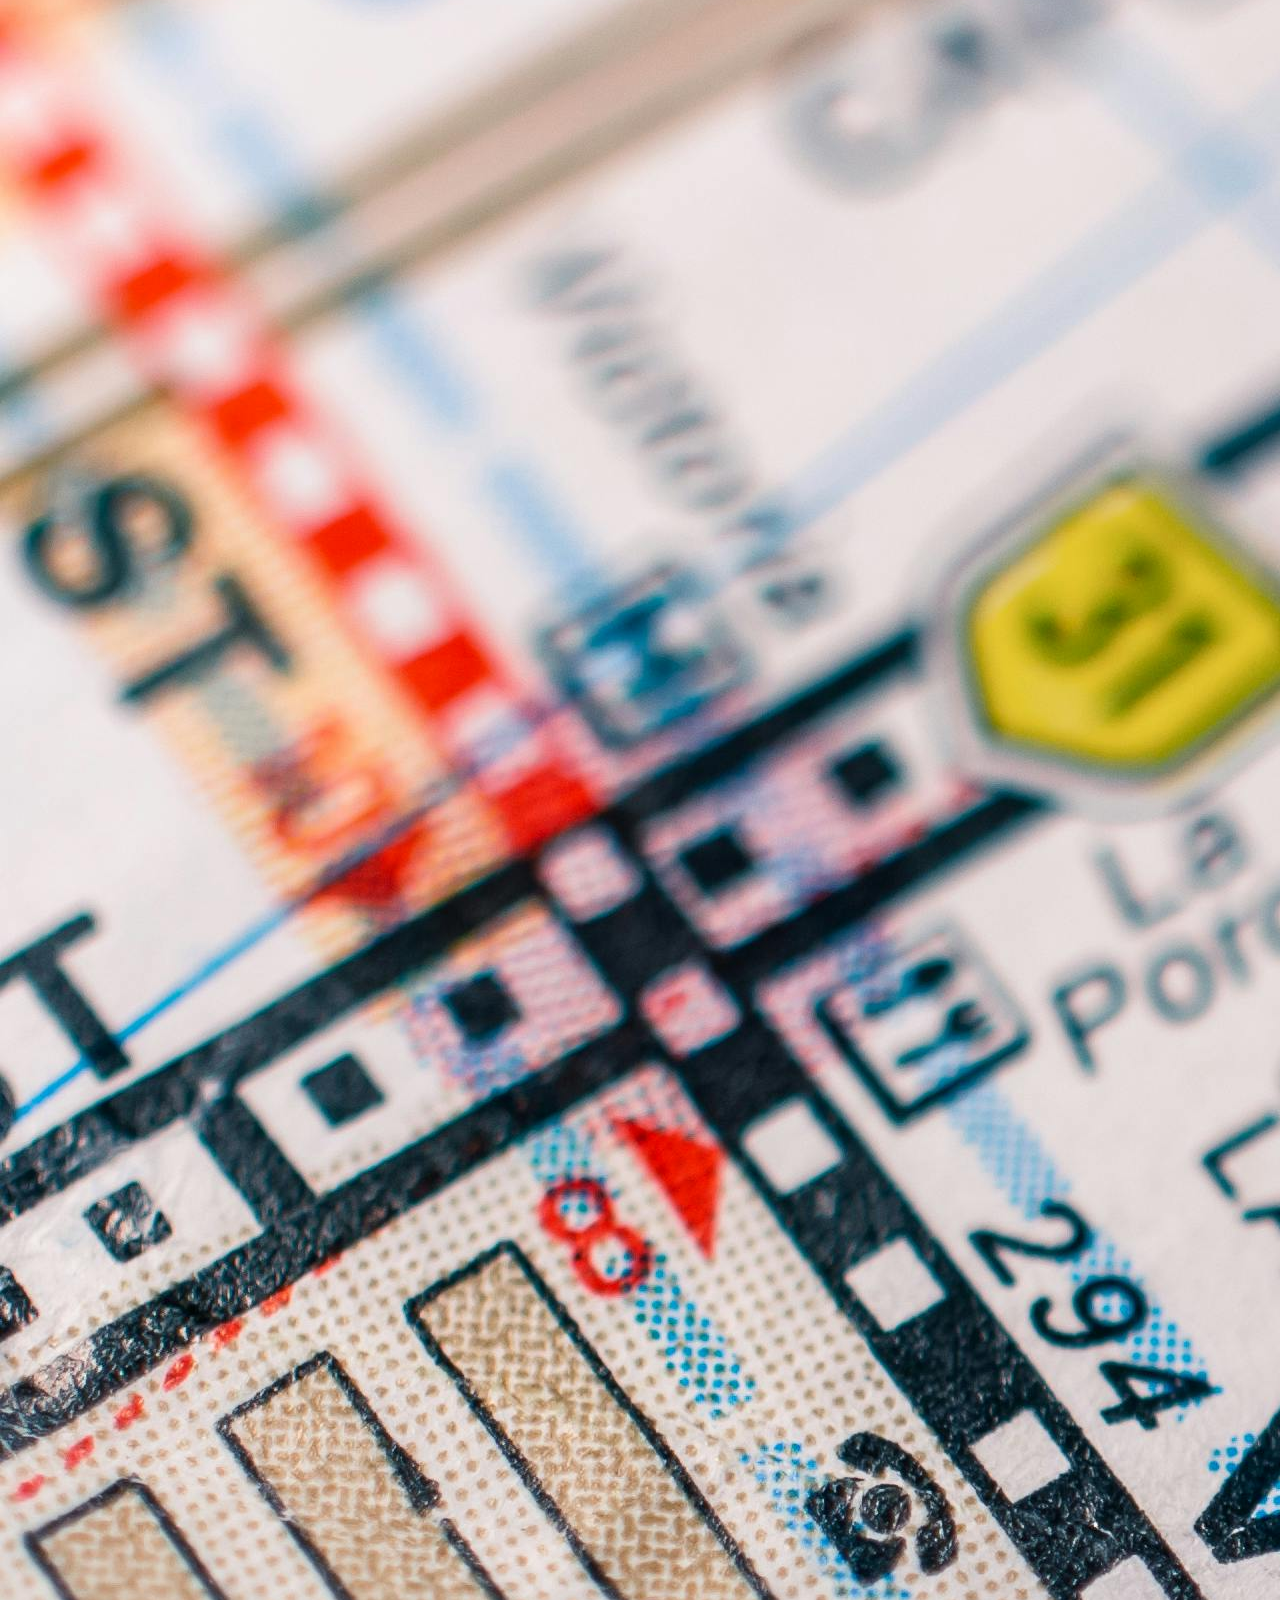
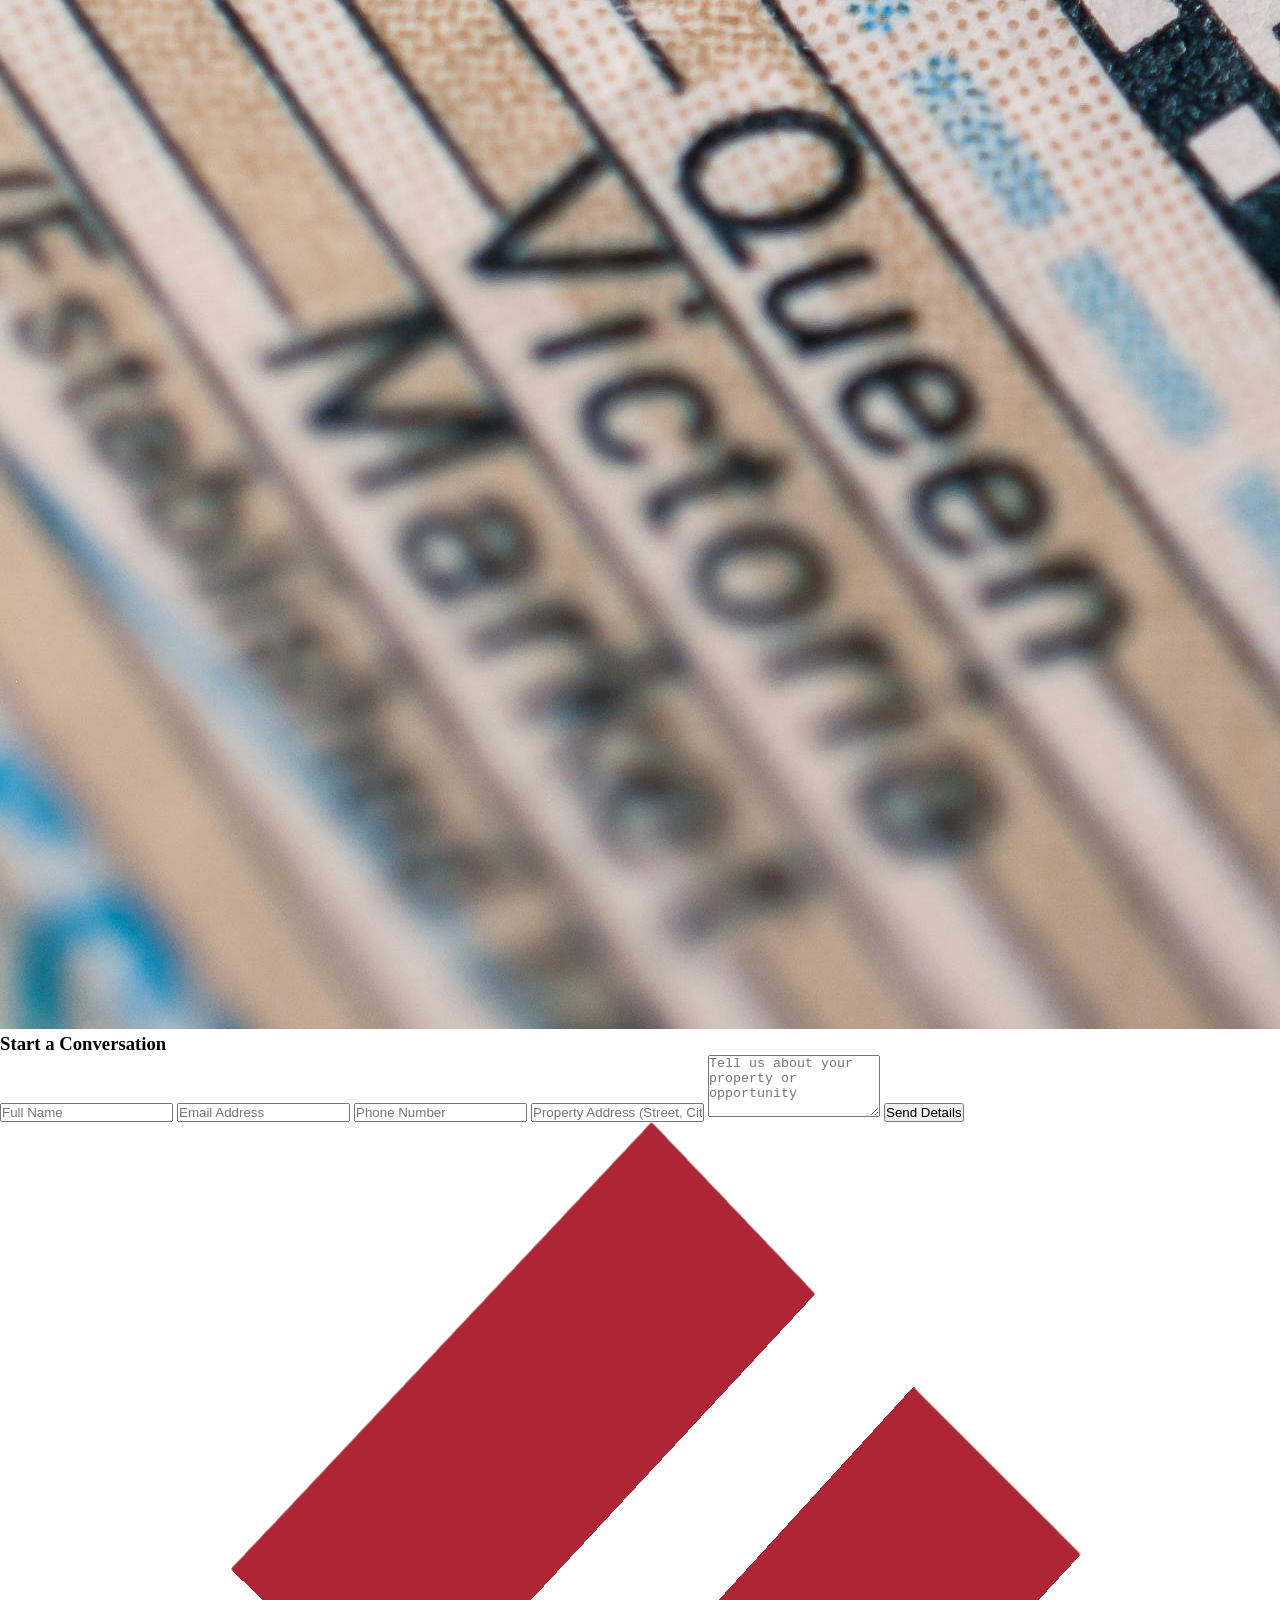
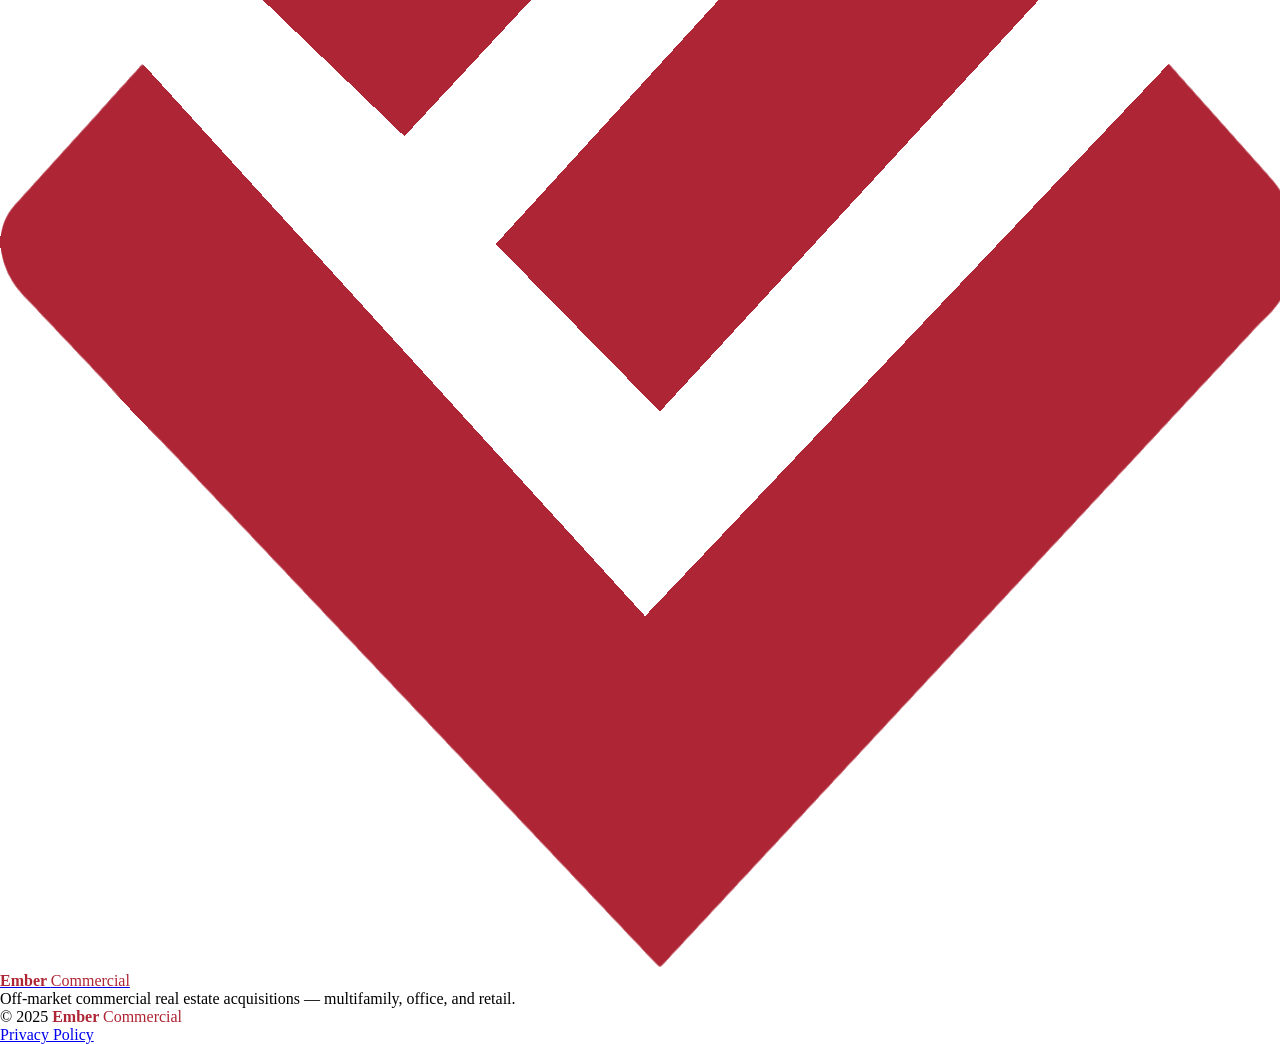
==== commit f3fe1142: "images added" ====
--- a/index.html
+++ b/index.html
@@ -4,7 +4,10 @@
 <meta charset="UTF-8">
 <meta name="viewport" content="width=device-width, initial-scale=1.0">
 
+
+
 <!-- SEO -->
+
 <title>Ember Commercial | Off-Market Commercial Real Estate</title>
 <meta name="description" content="Ember Commercial specializes in off-market multifamily, office, and retail real estate acquisitions with expert sourcing and execution.">
 <meta name="keywords" content="commercial real estate, off market deals, multifamily, retail centers, office buildings">
@@ -31,12 +34,56 @@
     extend: {
       colors: {
         ember: '#ae2535',
-        dark: '#0F172A'
+          dark: '#0F172A'
+         
       }
     }
   }
 }
 </script>
+<style>
+  /* CUSTOM TEXT SELECTION COLOR – EMBER RED */
+  ::selection {
+    background: #ae2535;
+    color: white;
+  }
+  ::-moz-selection {
+    background: #ae2535;
+    color: white;
+  }
+</style>
+<style>
+  /* Custom selection color */
+  ::selection {
+    background: #ae2535;
+    color: white;
+  }
+  ::-moz-selection {
+    background: #ae2535;
+    color: white;
+  }
+
+  /* Custom scrollbar – Ember red */
+  ::-webkit-scrollbar {
+    width: 10px;
+  }
+  ::-webkit-scrollbar-track {
+    background: #f1f1f1;
+    border-radius: 10px;
+  }
+  ::-webkit-scrollbar-thumb {
+    background: #ae2535;
+    border-radius: 10px;
+  }
+  ::-webkit-scrollbar-thumb:hover {
+    background: #8a1c2a;
+  }
+  * {
+    scrollbar-width: thin;
+    scrollbar-color: #ae2535 #f1f1f1;
+  }
+</style>
+
   <link rel="stylesheet" href="style.css">
   <link rel="shortcut icon" href="https://res.cloudinary.com/de7y9vclv/image/upload/v1766514593/Ember_commercial_jiiw76_bb0vrx.png" type="image/x-icon">
   <script src="https://cdn.jsdelivr.net/npm/sweetalert2@11"></script>
@@ -48,7 +95,9 @@
   <div class="max-w-7xl mx-auto px-6 py-4 flex justify-between items-center">
     <!-- Logo -->
     <a href="index.html" class="flex items-center space-x-2 font-bold text-xl">
-      <img src="https://res.cloudinary.com/de7y9vclv/image/upload/v1766514593/Ember_commercial_jiiw76_bb0vrx.png" alt="Ember Commercial Logo" class="h-8 hover:scale-105 transition-transform duration-200">
+      <!-- <img src="https://res.cloudinary.com/de7y9vclv/image/upload/v1766514593/Ember_commercial_jiiw76_bb0vrx.png" alt="Ember Commercial Logo" class="h-8 hover:scale-105 transition-transform duration-200">
+        -->
+      <img src="assets/Ember commercial.png" alt="Ember Commercial Logo" class="h-8 hover:scale-105 transition-transform duration-200">
       <span style="color:#ae2535; font-weight: bold;">Ember <span style="font-weight:400;">Commercial</span></span>
     </a>
     <!-- Navigation Links -->
@@ -196,9 +245,14 @@
 
     <!-- Image -->
     <div class="relative">
-      <img
+      <!-- <img
         loading="lazy"
         src="https://res.cloudinary.com/de7y9vclv/image/upload/v1766516485/photo-1521737604893-d14cc237f11d_cueq26.jpg"
+        alt="Commercial Real Estate Team" -->
+        
+     <img
+        loading="lazy"
+        src="assets/Untitled design.png"
         alt="Commercial Real Estate Team"
         class="rounded-2xl shadow-lg"
       >
@@ -346,9 +400,15 @@
           and create clarity at every stage of the acquisition.
         </p>
 
+        <!-- <img
+          loading="lazy"
+          src="https://res.cloudinary.com/de7y9vclv/image/upload/v1766516556/photo-1507679799987-c73779587ccf_mp3bun.jpg"
+          alt="Professional Investment Discussion"
+          class="rounded-2xl shadow-lg max-w-full"
+        > -->
         <img
           loading="lazy"
-          src="https://res.cloudinary.com/de7y9vclv/image/upload/v1766516556/photo-1507679799987-c73779587ccf_mp3bun.jpg"
+          src="assets/vitaly-gariev-jEpZNyFSQwQ-unsplash.jpg"
           alt="Professional Investment Discussion"
           class="rounded-2xl shadow-lg max-w-full"
         >
@@ -418,9 +478,15 @@
       </p>
 
       <!-- Map Image -->
+      <!-- <img
+        loading="lazy"
+        src="https://res.cloudinary.com/de7y9vclv/image/upload/v1766439144/map_USZIP_jll3xk.png"
+        alt="United States Market Coverage Map"
+        class="rounded-2xl max-w-full"
+      > -->
       <img
         loading="lazy"
-        src="https://res.cloudinary.com/de7y9vclv/image/upload/v1766439144/map_USZIP_jll3xk.png"
+        src="assets/pexels-sonny-6772184.jpg"
         alt="United States Market Coverage Map"
         class="rounded-2xl max-w-full"
       >
@@ -493,7 +559,9 @@
 <footer class="bg-black text-slate-400 py-12 text-center">
   <div class="max-w-3xl mx-auto px-6">
     <a href="index.html" class="inline-block mb-4">
-      <img src="https://res.cloudinary.com/de7y9vclv/image/upload/v1766514593/Ember_commercial_jiiw76_bb0vrx.png" alt="Ember Commercial Logo" class="h-16 mx-auto mb-2 hover:scale-105 transition-transform duration-200">
+      <!-- <img src="https://res.cloudinary.com/de7y9vclv/image/upload/v1766514593/Ember_commercial_jiiw76_bb0vrx.png" alt="Ember Commercial Logo" class="h-16 mx-auto mb-2 hover:scale-105 transition-transform duration-200"> -->
+      <img src="assets/Ember commercial.png" alt="Ember Commercial Logo" class="h-16 mx-auto mb-2 hover:scale-105 transition-transform duration-200">
+       
      <span style="color:#ae2535 ; font-weight: bold;">Ember <span style="font-weight: 400;">Commercial</span></span>
     </a>
 
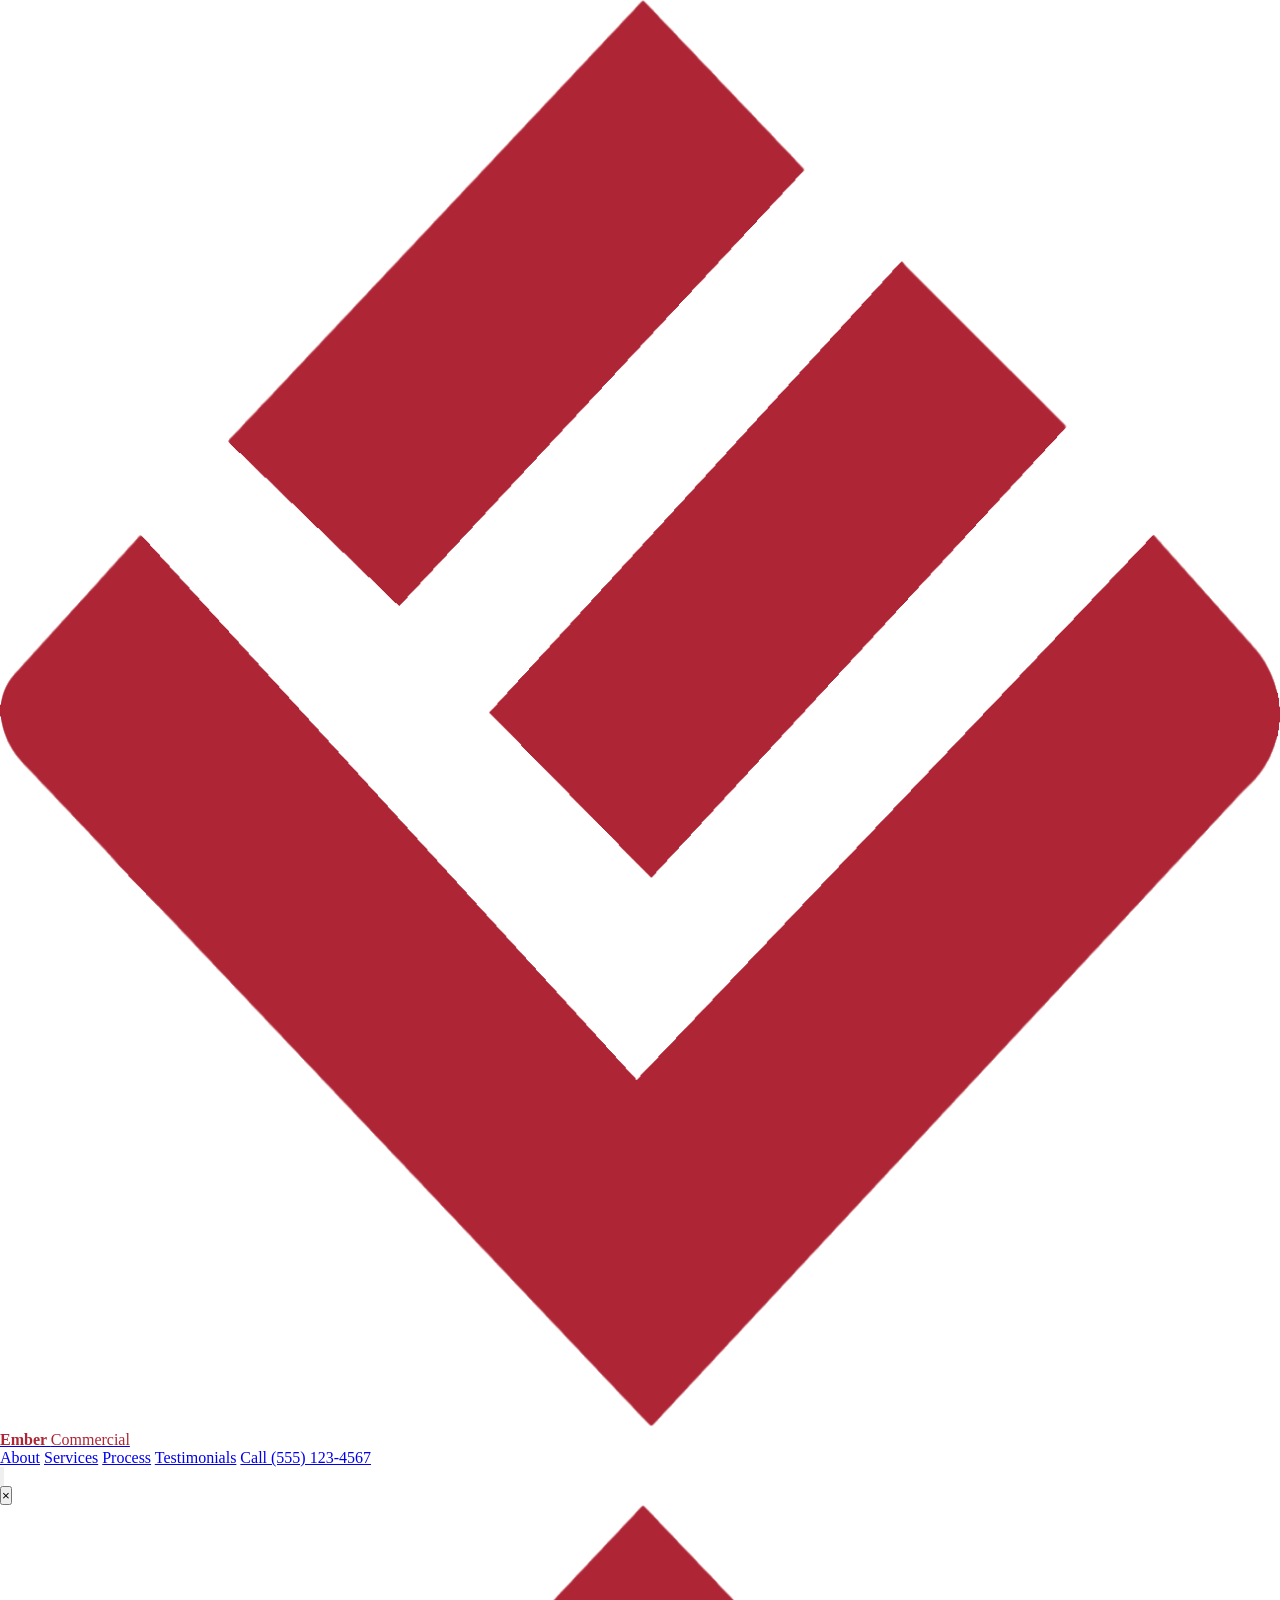
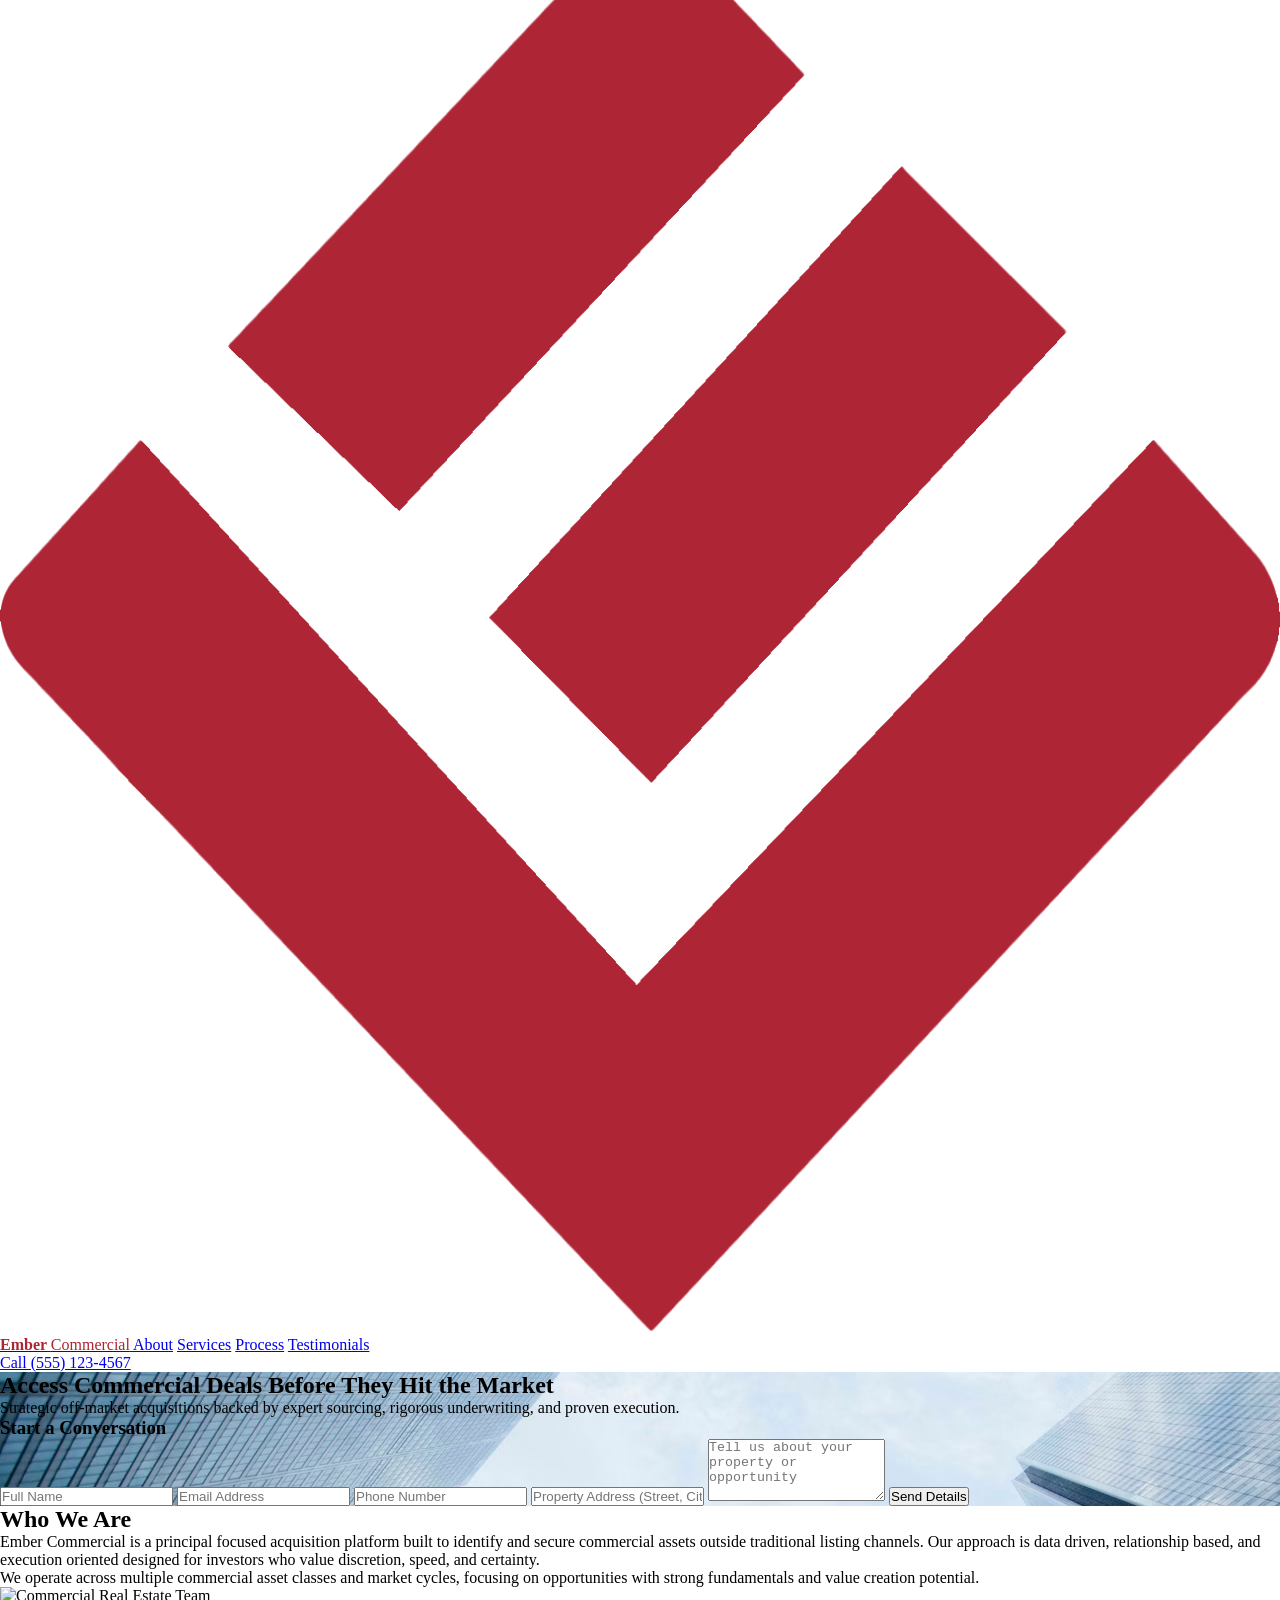
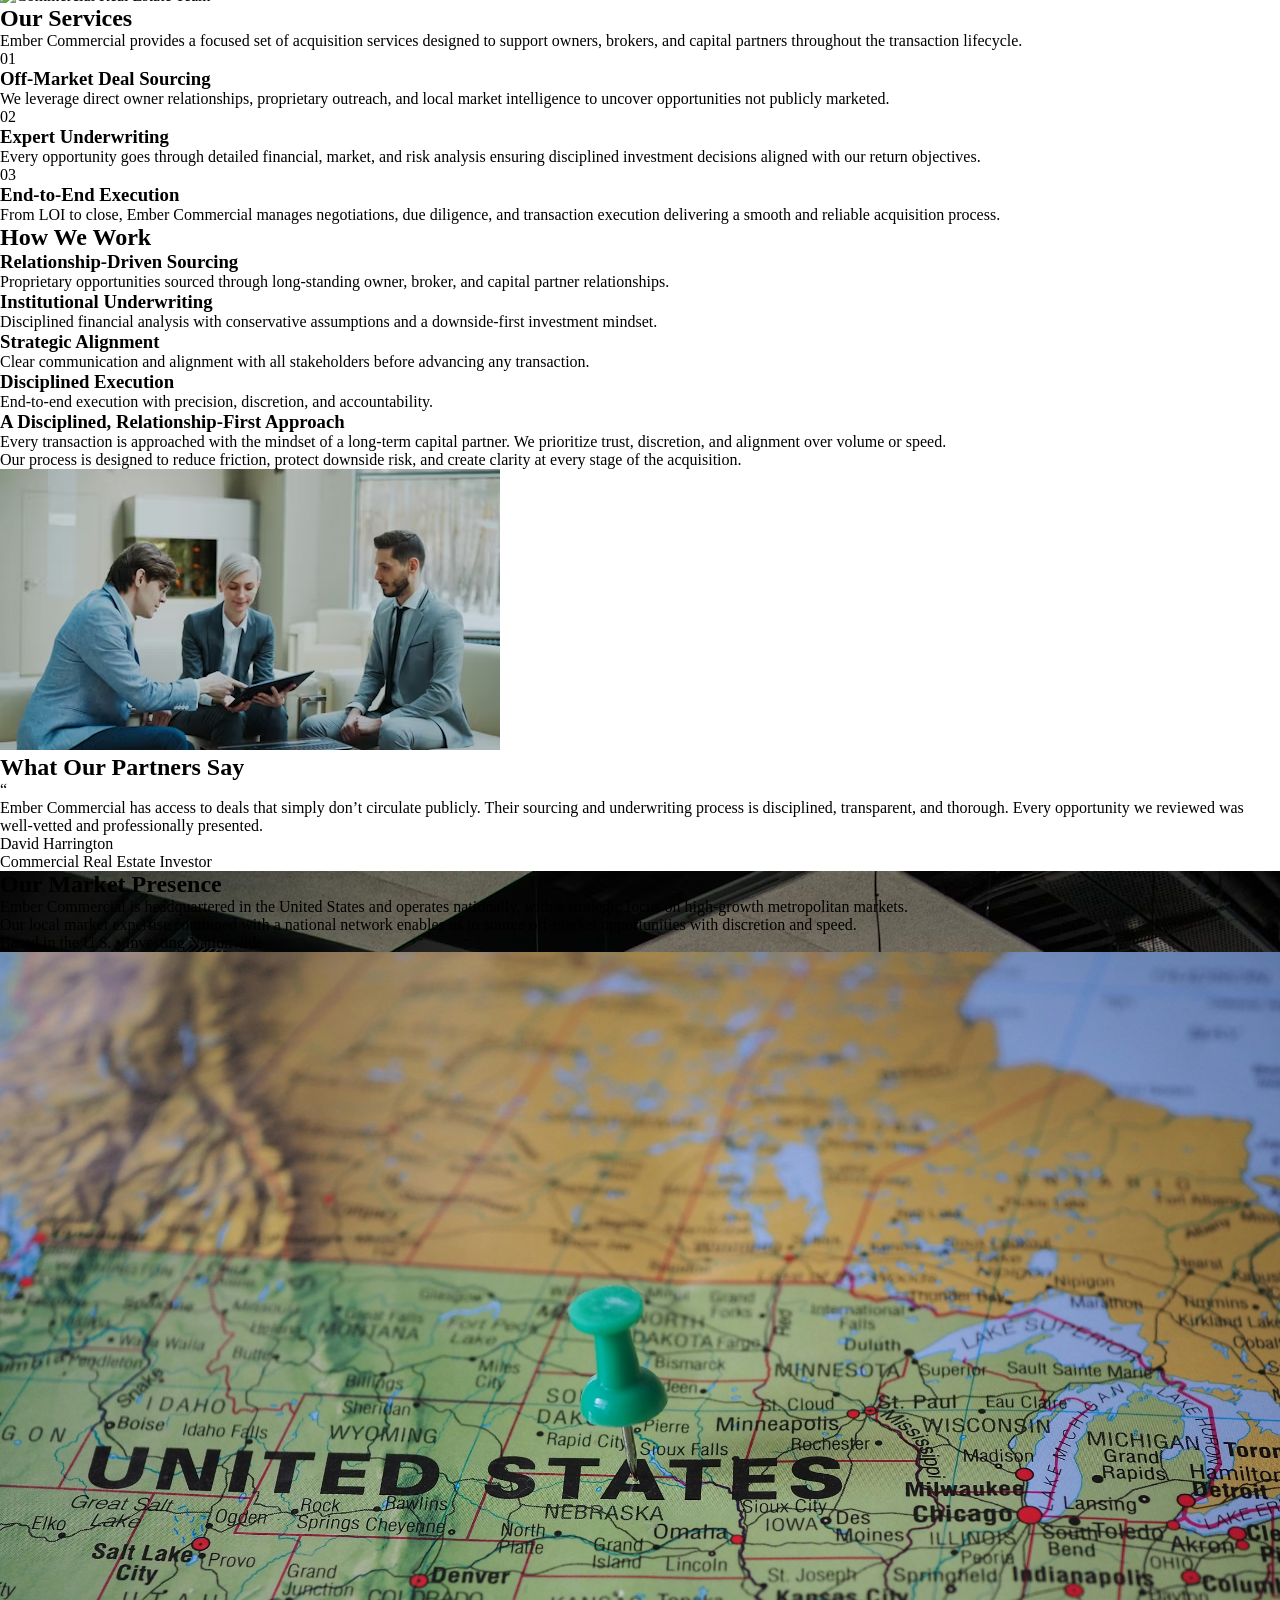
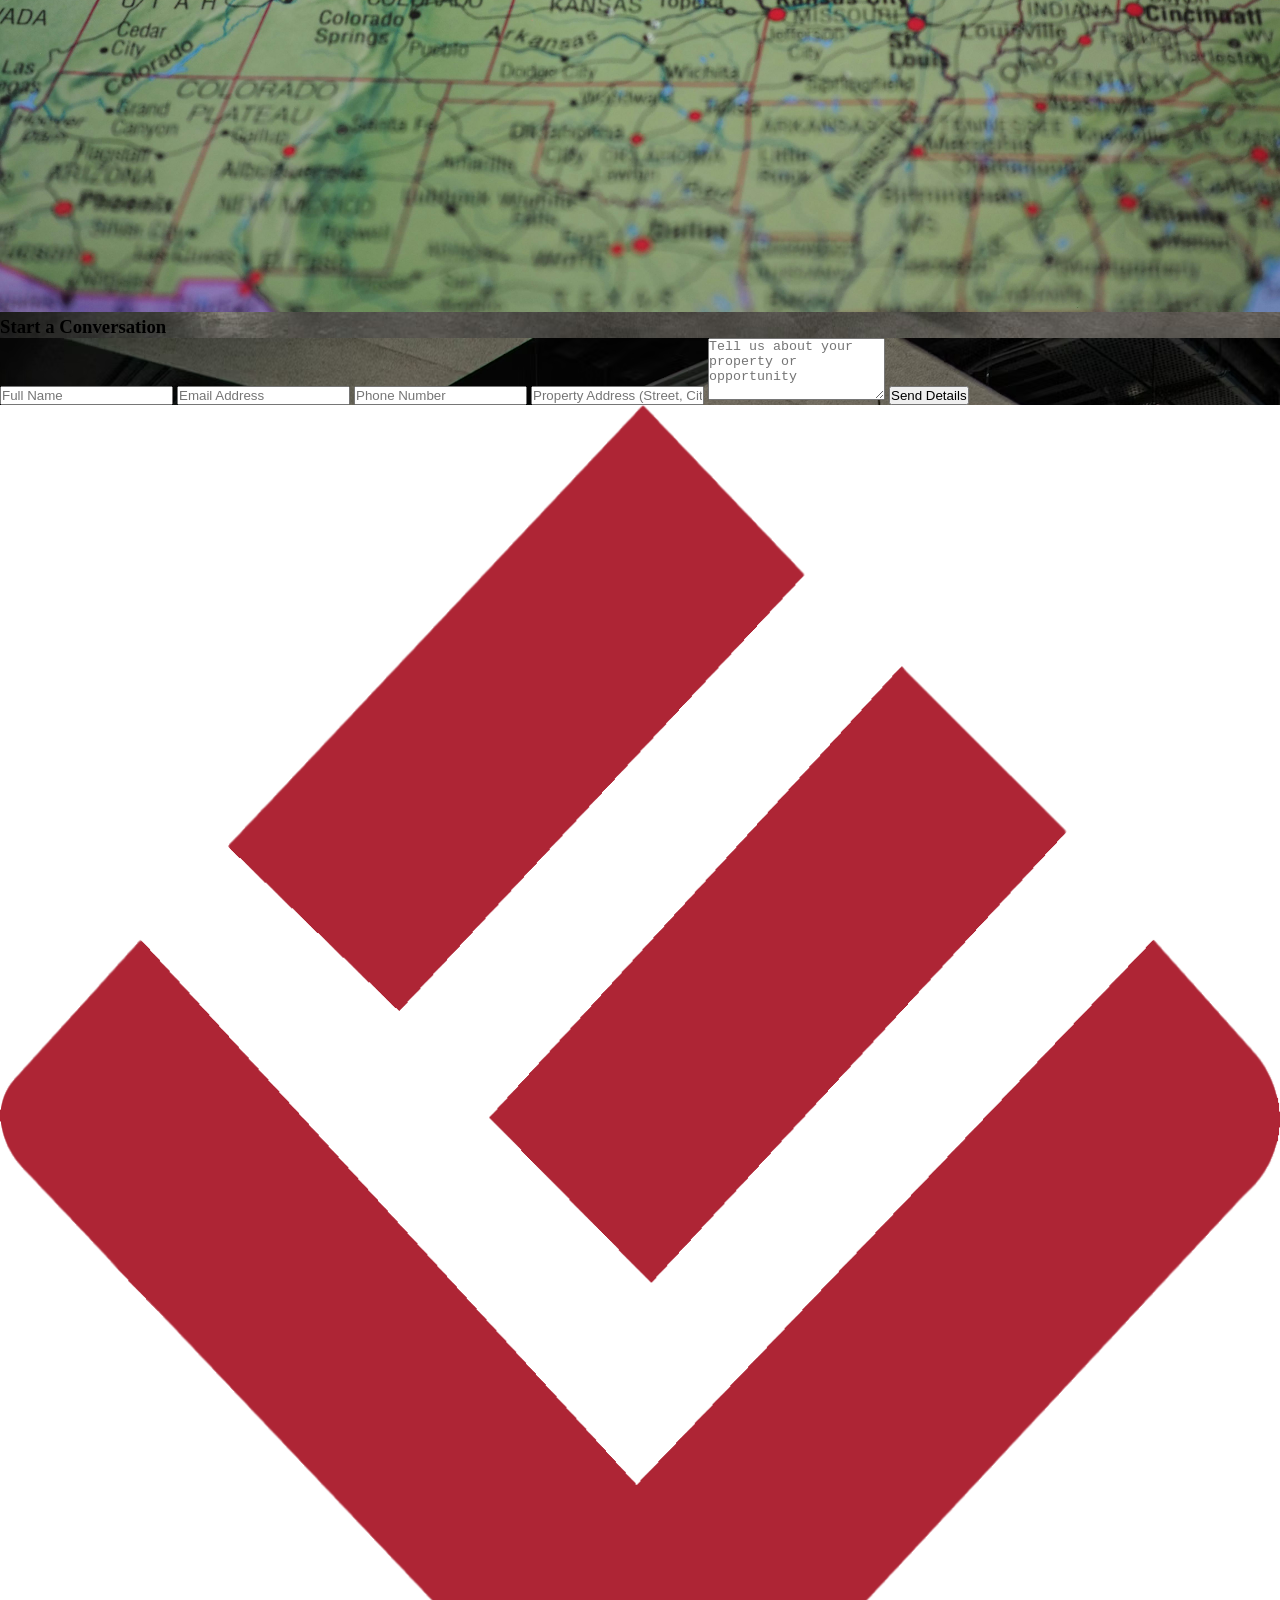
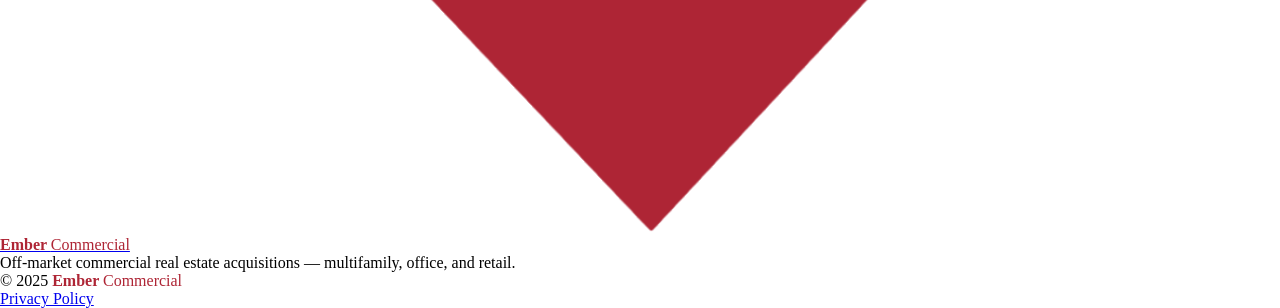
==== commit f26618d8: "images added" ====
--- a/index.html
+++ b/index.html
@@ -4,10 +4,7 @@
 <meta charset="UTF-8">
 <meta name="viewport" content="width=device-width, initial-scale=1.0">
 
-
-
 <!-- SEO -->
-
 <title>Ember Commercial | Off-Market Commercial Real Estate</title>
 <meta name="description" content="Ember Commercial specializes in off-market multifamily, office, and retail real estate acquisitions with expert sourcing and execution.">
 <meta name="keywords" content="commercial real estate, off market deals, multifamily, retail centers, office buildings">
@@ -34,58 +31,14 @@
     extend: {
       colors: {
         ember: '#ae2535',
-          dark: '#0F172A'
-         
+        dark: '#0F172A'
       }
     }
   }
 }
 </script>
-<style>
-  /* CUSTOM TEXT SELECTION COLOR – EMBER RED */
-  ::selection {
-    background: #ae2535;
-    color: white;
-  }
-  ::-moz-selection {
-    background: #ae2535;
-    color: white;
-  }
-</style>
-<style>
-  /* Custom selection color */
-  ::selection {
-    background: #ae2535;
-    color: white;
-  }
-  ::-moz-selection {
-    background: #ae2535;
-    color: white;
-  }
-
-  /* Custom scrollbar – Ember red */
-  ::-webkit-scrollbar {
-    width: 10px;
-  }
-  ::-webkit-scrollbar-track {
-    background: #f1f1f1;
-    border-radius: 10px;
-  }
-  ::-webkit-scrollbar-thumb {
-    background: #ae2535;
-    border-radius: 10px;
-  }
-  ::-webkit-scrollbar-thumb:hover {
-    background: #8a1c2a;
-  }
-  * {
-    scrollbar-width: thin;
-    scrollbar-color: #ae2535 #f1f1f1;
-  }
-</style>
-
   <link rel="stylesheet" href="style.css">
-  <link rel="shortcut icon" href="https://res.cloudinary.com/de7y9vclv/image/upload/v1766514593/Ember_commercial_jiiw76_bb0vrx.png" type="image/x-icon">
+  <link rel="shortcut icon" href="assets/ember-commercial-logo.png" type="image/x-icon">
   <script src="https://cdn.jsdelivr.net/npm/sweetalert2@11"></script>
   </head>
 
@@ -95,9 +48,7 @@
   <div class="max-w-7xl mx-auto px-6 py-4 flex justify-between items-center">
     <!-- Logo -->
     <a href="index.html" class="flex items-center space-x-2 font-bold text-xl">
-      <!-- <img src="https://res.cloudinary.com/de7y9vclv/image/upload/v1766514593/Ember_commercial_jiiw76_bb0vrx.png" alt="Ember Commercial Logo" class="h-8 hover:scale-105 transition-transform duration-200">
-        -->
-      <img src="assets/Ember commercial.png" alt="Ember Commercial Logo" class="h-8 hover:scale-105 transition-transform duration-200">
+      <img src="assets/ember-commercial-logo.png" alt="Ember Commercial Logo" class="h-8 hover:scale-105 transition-transform duration-200">
       <span style="color:#ae2535; font-weight: bold;">Ember <span style="font-weight:400;">Commercial</span></span>
     </a>
     <!-- Navigation Links -->
@@ -126,7 +77,7 @@
     <div class="pt-8 px-8 space-y-6 text-lg font-medium">
 
        <a href="index.html" class="flex items-center space-x-2 font-bold text-xl">
-      <img src="https://res.cloudinary.com/de7y9vclv/image/upload/v1766514593/Ember_commercial_jiiw76_bb0vrx.png" alt="Ember Commercial Logo" class="h-12 hover:scale-105 transition-transform duration-200">
+      <img src="assets/ember-commercial-logo.png" alt="Ember Commercial Logo" class="h-12 hover:scale-105 transition-transform duration-200">
       <span style="color:#ae2535; font-weight: bold;">Ember <span style="font-weight:400;">Commercial</span></span>
     </a> 
 
@@ -146,7 +97,7 @@
 
 <!-- ================= HERO ================= -->
 <section id="hero" class="relative bg-cover bg-center"
-style="background-image:url('https://res.cloudinary.com/de7y9vclv/image/upload/v1766516415/photo-1486406146926-c627a92ad1ab_zd70g9.jpg'); background-attachment:scroll;"> 
+style="background-image:url('assets/ember-commercial-hero.avif'); background-attachment:scroll;"> 
 
   <!-- Dark overlay -->
   <div class="absolute inset-0 bg-black/65"></div>
@@ -245,14 +196,9 @@
 
     <!-- Image -->
     <div class="relative">
-      <!-- <img
+      <img
         loading="lazy"
-        src="https://res.cloudinary.com/de7y9vclv/image/upload/v1766516485/photo-1521737604893-d14cc237f11d_cueq26.jpg"
-        alt="Commercial Real Estate Team" -->
-        
-     <img
-        loading="lazy"
-        src="assets/Untitled design.png"
+        src="assets/ember-commercial-about.jpeg"
         alt="Commercial Real Estate Team"
         class="rounded-2xl shadow-lg"
       >
@@ -400,15 +346,9 @@
           and create clarity at every stage of the acquisition.
         </p>
 
-        <!-- <img
-          loading="lazy"
-          src="https://res.cloudinary.com/de7y9vclv/image/upload/v1766516556/photo-1507679799987-c73779587ccf_mp3bun.jpg"
-          alt="Professional Investment Discussion"
-          class="rounded-2xl shadow-lg max-w-full"
-        > -->
         <img
           loading="lazy"
-          src="assets/vitaly-gariev-jEpZNyFSQwQ-unsplash.jpg"
+          src="assets/ember-commercial-how-work.avif"
           alt="Professional Investment Discussion"
           class="rounded-2xl shadow-lg max-w-full"
         >
@@ -452,7 +392,7 @@
 <section
   id="location"
   class="relative py-28 bg-cover bg-center"
-  style="background-image:url('https://res.cloudinary.com/de7y9vclv/image/upload/v1766514592/steptodown.com467398_hr2cn3.jpg');"
+  style="background-image:url('assets/ember-commercial-cta-bg.avif');"
 >
   <!-- Overlay -->
   <div class="absolute inset-0 bg-black/70"></div>
@@ -478,15 +418,9 @@
       </p>
 
       <!-- Map Image -->
-      <!-- <img
-        loading="lazy"
-        src="https://res.cloudinary.com/de7y9vclv/image/upload/v1766439144/map_USZIP_jll3xk.png"
-        alt="United States Market Coverage Map"
-        class="rounded-2xl max-w-full"
-      > -->
       <img
         loading="lazy"
-        src="assets/pexels-sonny-6772184.jpg"
+        src="assets/ember-commercial-usmap.jpeg"
         alt="United States Market Coverage Map"
         class="rounded-2xl max-w-full"
       >
@@ -559,9 +493,7 @@
 <footer class="bg-black text-slate-400 py-12 text-center">
   <div class="max-w-3xl mx-auto px-6">
     <a href="index.html" class="inline-block mb-4">
-      <!-- <img src="https://res.cloudinary.com/de7y9vclv/image/upload/v1766514593/Ember_commercial_jiiw76_bb0vrx.png" alt="Ember Commercial Logo" class="h-16 mx-auto mb-2 hover:scale-105 transition-transform duration-200"> -->
-      <img src="assets/Ember commercial.png" alt="Ember Commercial Logo" class="h-16 mx-auto mb-2 hover:scale-105 transition-transform duration-200">
-       
+      <img src="assets/ember-commercial-logo.png" alt="Ember Commercial Logo" class="h-16 mx-auto mb-2 hover:scale-105 transition-transform duration-200">
      <span style="color:#ae2535 ; font-weight: bold;">Ember <span style="font-weight: 400;">Commercial</span></span>
     </a>
 
--- a/style.css
+++ b/style.css
@@ -1,44 +1,84 @@
-*{
-    margin: 0;
-    padding: 0;
-    box-sizing: border-box;
-    scroll-behavior: smooth;
+* {
+  margin: 0;
+  padding: 0;
+  box-sizing: border-box;
+  scroll-behavior: smooth;
+}
+
+
+/* ==================== SELECTION TEXT COLOR ==================== */
+::selection {
+    background: #ae2535;
+    color: #ffffff;
+}
+
+::-moz-selection {
+    background: #ae2535;
+    color: #ffffff;
+}
+/* ==================== SCROLLBAR - THICKER WIDTH ==================== */
+
+::-webkit-scrollbar {
+    width: 10px;     
+    height: 10px;   
+}
+
+/* Track (background) */
+::-webkit-scrollbar-track {
+    background: #f1f1f1;
+    border-radius: 10px;
+}
+
+/* Thumb (scroll handle) */
+::-webkit-scrollbar-thumb {
+    background: #ae2535;
+    border-radius: 10px;
+    transition: background 0.3s ease;
+}
+
+/* Hover effect */
+::-webkit-scrollbar-thumb:hover {
+    background: #8a1c2a;
 }
 
 .no-scroll {
-    overflow: hidden;
-}
-
-/* For navi */ 
+  overflow: hidden;
+}
+
+/* ===== NAVIGATION ===== */
 @media (max-width: 900px) {
-  nav.md\\:flex, 
+  nav.md\:flex,
   .phone-desktop {
     display: none;
   }
-  /* Compact mobile menu: override Tailwind utility sizes for mobile menu links */
-  #mobileMenu {
-    font-size: 1rem; /* base font-size for the container */
-  }
-
-  #mobileMenu a {
-    font-size: 1rem !important; /* ensure smaller size than Tailwind's text-lg */
-    padding: 0.6rem 0.9rem !important; /* reduce large vertical spacing */
-    line-height: 1.2;
-  }
-
+
+  /* Header bar: logo left, hamburger right, NO extra text */
   header .max-w-7xl {
     justify-content: space-between;
-  }
-
-  /* Mobile menu show/hide animation */
+    align-items: center;
+  }
+
+  /* Hide the "Ember Commercial" text span next to logo on mobile */
+  header .max-w-7xl > a > span {
+    display: block !important;
+  }
+
+  /* Make sure logo image shows properly */
+  header .max-w-7xl > a img {
+    display: block !important;
+    height: 2.25rem !important;
+    width: auto !important;
+  }
+
+  /* Mobile menu base state */
   #mobileMenu {
     opacity: 0;
     transform: translateY(-6px);
     transition: opacity 240ms ease, transform 200ms ease;
-    /* allow menu content to scroll independently of the body */
     overflow-y: auto;
     -webkit-overflow-scrolling: touch;
     max-height: 100vh;
+    font-size: 1rem;
   }
 
   #mobileMenu.menu-open {
@@ -46,17 +86,160 @@
     transform: translateY(0);
   }
 
-  /* mobile-link specific adjustments */
+  #mobileMenu a {
+    font-size: 1rem !important;
+    padding: 0.6rem 0.9rem !important;
+    line-height: 1.2;
+  }
+
   #mobileMenu .mobile-link {
     font-size: 1rem;
     padding: 0.5rem 0;
     display: block;
   }
 
-  /* ensure the call button inside mobile menu is full-width and centered */
   #mobileMenu a.call-button {
     display: block;
     width: 100%;
     text-align: center;
   }
 }
+
+/* ===== HERO SECTION ===== */
+#hero {
+  background-attachment: scroll !important;
+}
+
+@media (max-width: 768px) {
+  #hero .max-w-6xl {
+    grid-template-columns: 1fr !important;
+    padding-top: 6rem !important;
+    padding-bottom: 3rem !important;
+    gap: 2rem !important;
+  }
+
+  #hero h1 {
+    font-size: 2.2rem !important;
+    text-align: center;
+  }
+
+  #hero p {
+    font-size: 1rem !important;
+    text-align: center;
+  }
+
+  /* Form card full width */
+  #hero .bg-white {
+    padding: 1.5rem !important;
+  }
+}
+
+/* ===== ABOUT SECTION ===== */
+@media (max-width: 768px) {
+  #about .grid {
+    grid-template-columns: 1fr !important;
+    gap: 2rem !important;
+  }
+
+  #about img {
+    width: 100%;
+    height: auto;
+  }
+}
+
+/* ===== SERVICES SECTION ===== */
+@media (max-width: 768px) {
+  #services .space-y-20 {
+    gap: 2.5rem !important;
+  }
+
+  #services .flex {
+    gap: 1.25rem !important;
+  }
+
+  #services .text-4xl {
+    font-size: 2rem !important;
+  }
+}
+
+/* ===== HOW WE WORK / PROCESS ===== */
+@media (max-width: 768px) {
+  #process .grid {
+    grid-template-columns: 1fr !important;
+    gap: 2rem !important;
+  }
+
+  #process .md\:pl-10 {
+    padding-left: 0 !important;
+  }
+
+  /* Hide vertical timeline line on mobile */
+  #process .absolute.top-0.left-2 {
+    display: none !important;
+  }
+
+  #process img {
+    width: 100%;
+    height: auto;
+  }
+}
+
+/* ===== TESTIMONIAL ===== */
+@media (max-width: 768px) {
+  #testimonial .bg-white {
+    padding: 2rem 1.5rem !important;
+  }
+
+  #testimonialText {
+    font-size: 1.1rem !important;
+  }
+}
+
+/* ===== LOCATION / MAP + FORM SECTION ===== */
+@media (max-width: 768px) {
+  #location .grid {
+    grid-template-columns: 1fr !important;
+    gap: 2rem !important;
+  }
+
+  #location .bg-white {
+    padding: 1.5rem !important;
+  }
+
+  #location img {
+    width: 100%;
+    height: auto;
+  }
+}
+
+/* ===== FORMS (all) ===== */
+@media (max-width: 480px) {
+  .inquiryForm input,
+  .inquiryForm textarea,
+  .inquiryForm button {
+    font-size: 0.95rem !important;
+    padding: 0.75rem 1rem !important;
+  }
+}
+
+/* ===== FOOTER ===== */
+@media (max-width: 768px) {
+  footer .max-w-3xl {
+    padding: 1.5rem !important;
+  }
+
+  footer img {
+    height: 3rem !important;
+  }
+}
+
+/* ===== GENERAL HELPERS ===== */
+img {
+  max-width: 100%;
+  height: auto;
+}
+
+/* Prevent horizontal scroll globally */
+html, body {
+  overflow-x: hidden;
+}
